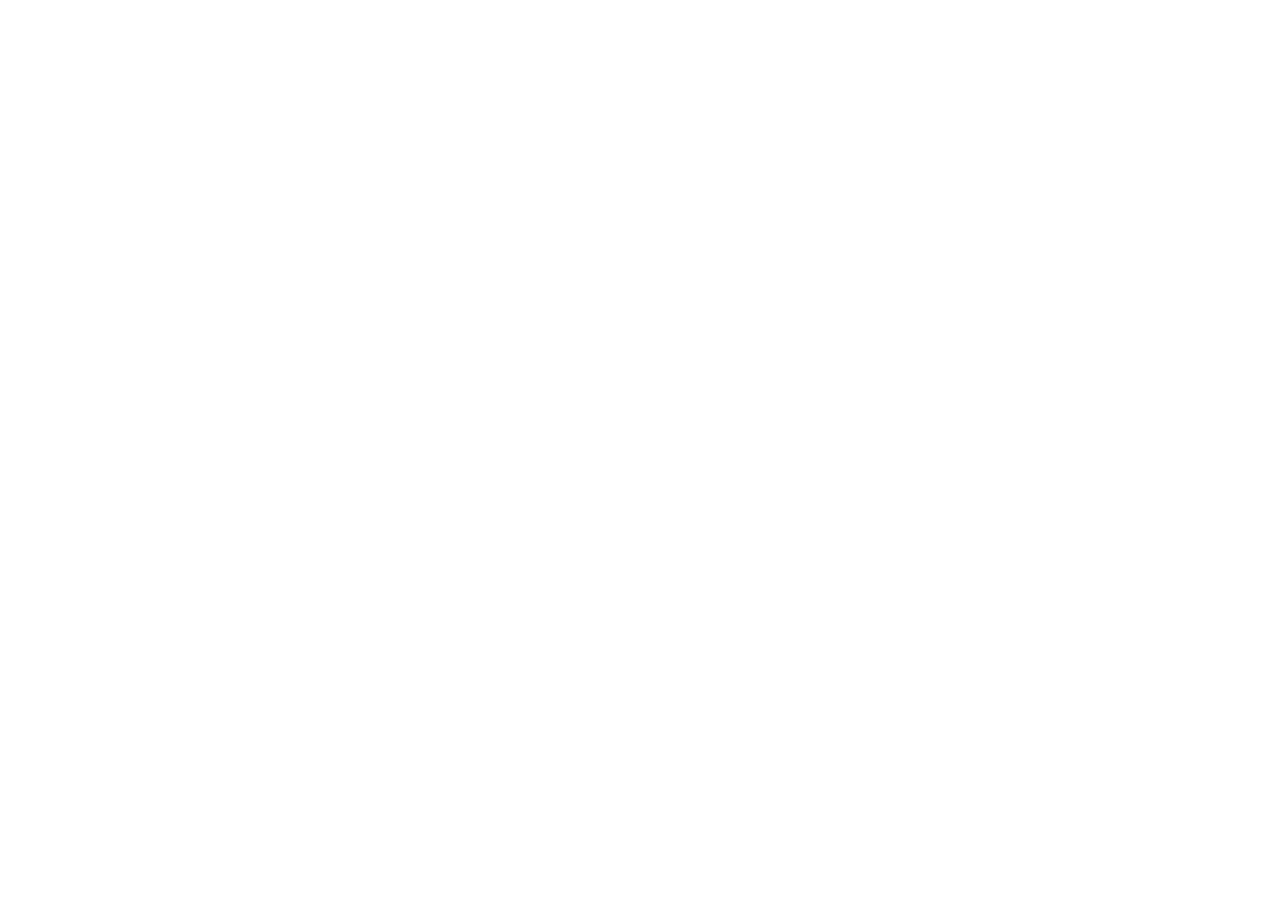
==== about.html @ 1e8ecb8f "Написал header и добавил логотип" ====
<!DOCTYPE html>
<html lang="en">
<head>
    <meta charset="UTF-8">
    <meta name="viewport" content="width=device-width, initial-scale=1.0">
    <title>TaxRelax | About</title>
    
    <link rel="stylesheet" href="assets/css/reset.css">
    <link rel="stylesheet" href="assets/css/style.css">
</head>
<body>

    <header class="header">
        </header>

    <main class="main">
        
    </main>

    <footer class="footer">
        </footer>

    <script src="assets/js/main.js"></script>
</body>
</html>
---- assets/css/style.css ----
@font-face {
  font-family: 'Inter';
  font-style:  normal;
  font-weight: 100 900;
  font-display: swap;
  src: url("../fonts/Inter/Inter-VariableFont_opsz,wght.ttf") format("truetype");
}

/* 1. Общие сбросы и переменные */
* {
    margin: 0;
    padding: 0;
    box-sizing: border-box;
}

:root {
    --color-bg: #FEF4CC; /* Тот самый кремовый из doola */
    --color-dark: #000;
    --font-main: 'Inter', -apple-system, sans-serif;
}

body {
    font-family: var(--font-main);
    background-color: #fff; /* Фон контента белый */
}

.container {
    max-width: 1224px;
    margin: 0 auto;
    padding: 16px 0px;
}

/* 2. Шапка (Header) */
.header {
    background-color: var(--color-bg);
}

/* Основная панель навигации */
.header__main {
    display: flex;
    align-items: center;
    justify-content: space-between;
}

.header__logo {
    font-size: 32px;
    font-weight: 900;
    text-decoration: none;
    color: var(--color-dark);
    letter-spacing: -1.5px;
    margin-right: 40px;
}

.header__logo img {
    width: 160px;    
}

/* Меню */
.nav__list {
    display: flex;
    list-style: none;
    /* gap: 32px; */
}

.nav__link {
    text-decoration: none;
    color: var(--color-dark);
    font-weight: 500;
    font-size: 16px;
    line-height: 20px;
    display: flex;
    align-items: center;
    /* gap: 4px; */
}

.nav__item {
    margin-right: 40px;
}

.nav__item:last-child {
    margin-right: 0;
}

/* Правый блок (Questions + Button) */
.header__right {
    display: flex;
    align-items: center;
    margin-left: auto;
}

.header__questions {
    font-size: 14px;
    font-weight: 500;
    margin-right: 8px;
}

.btn--primary {
    background: #fff;
    color: var(--color-dark);
    padding: 14px 28px;
    border-radius: 50px; /* Круглая кнопка */
    text-decoration: none;
    font-weight: 500;
    font-size: 14px;
    box-shadow: 0 2px 4px rgba(0,0,0,0.05);
    transition: 0.2s ease;
}

.btn--primary:hover {
    box-shadow: 0 4px 8px rgba(0,0,0,0.1);
}
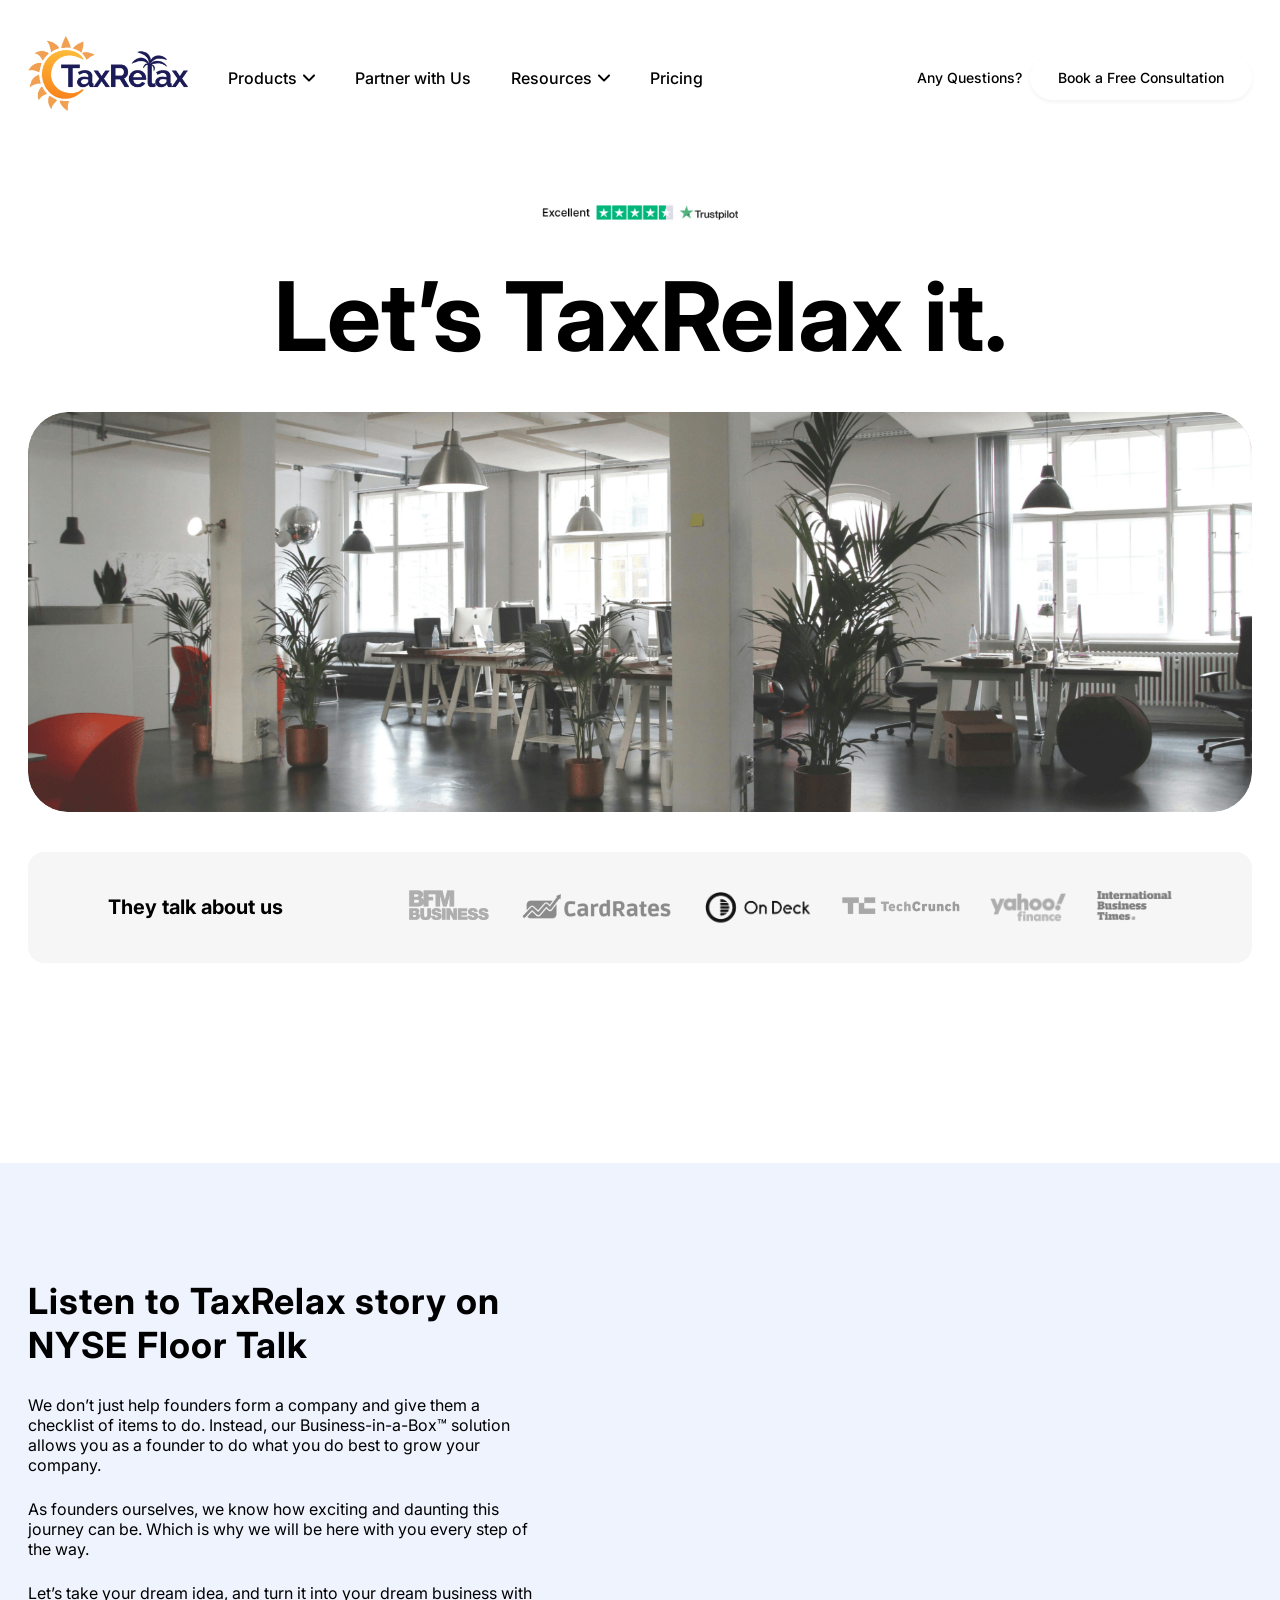
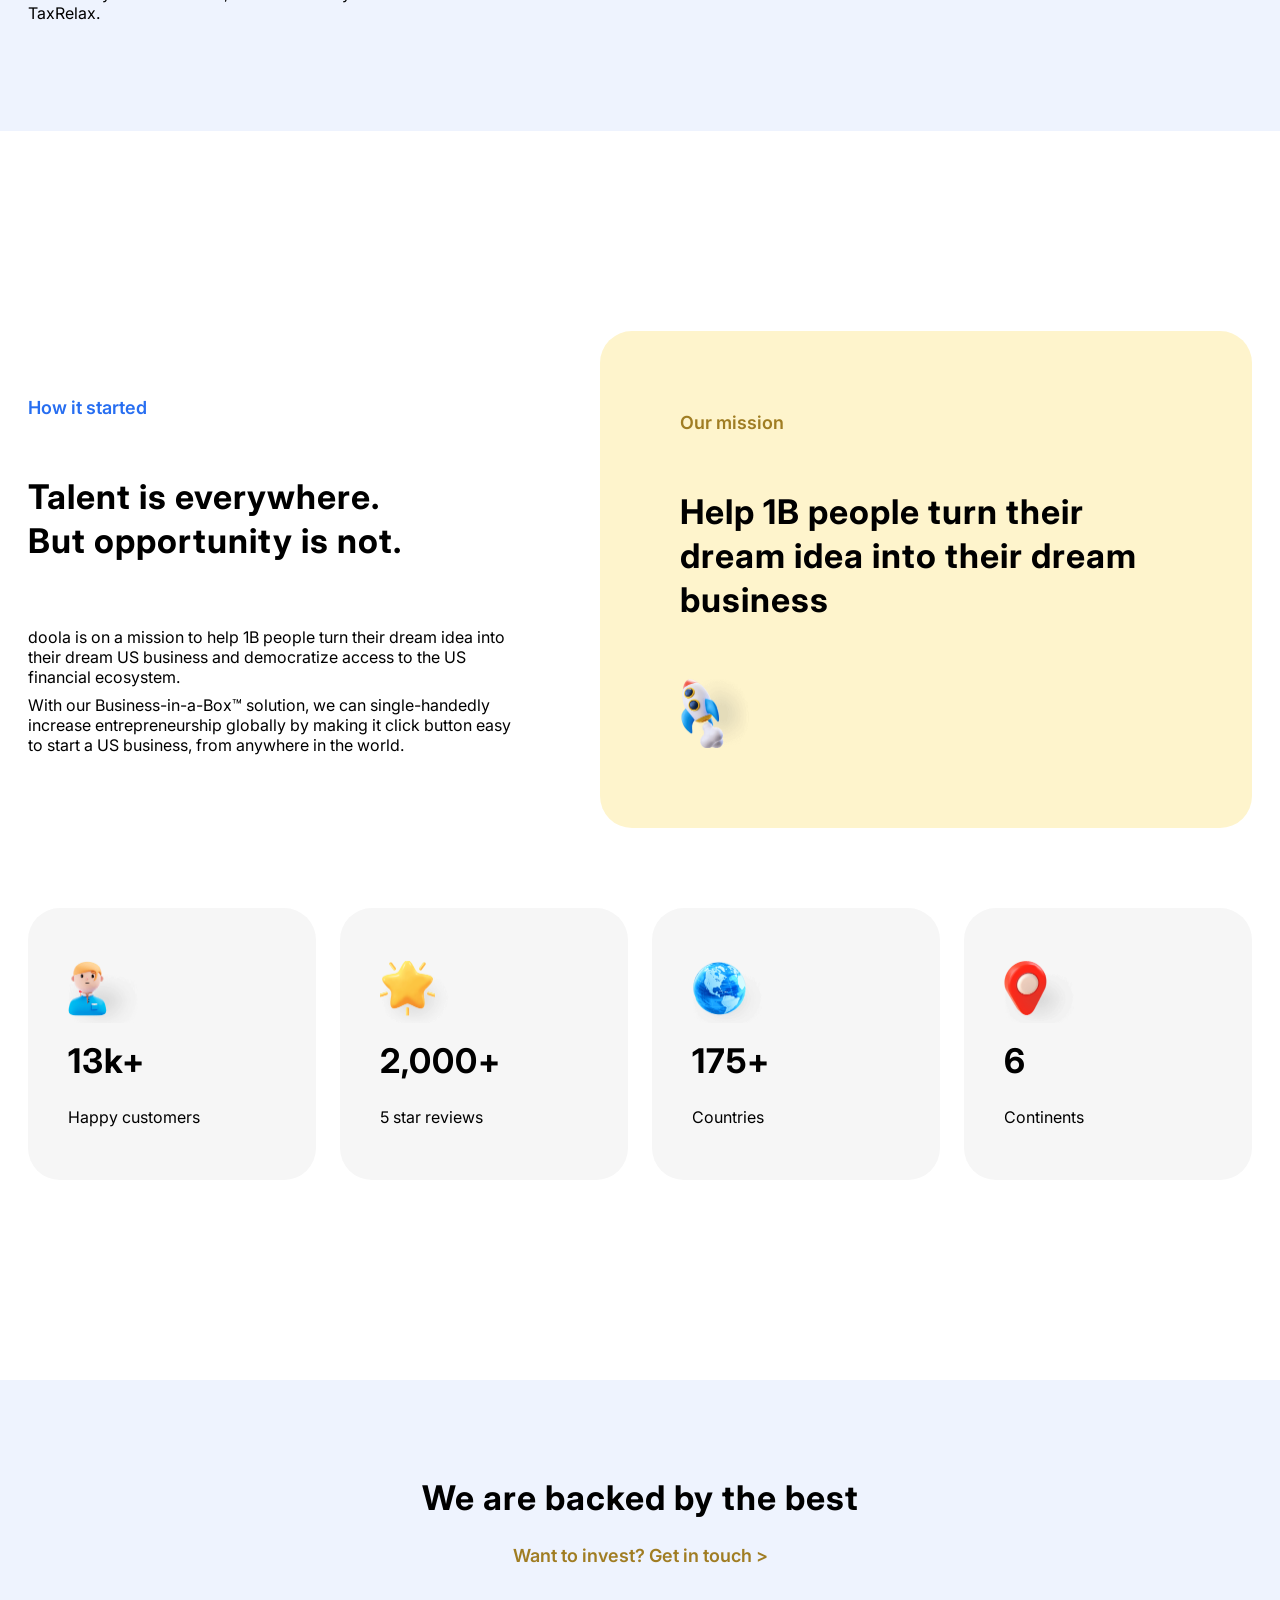
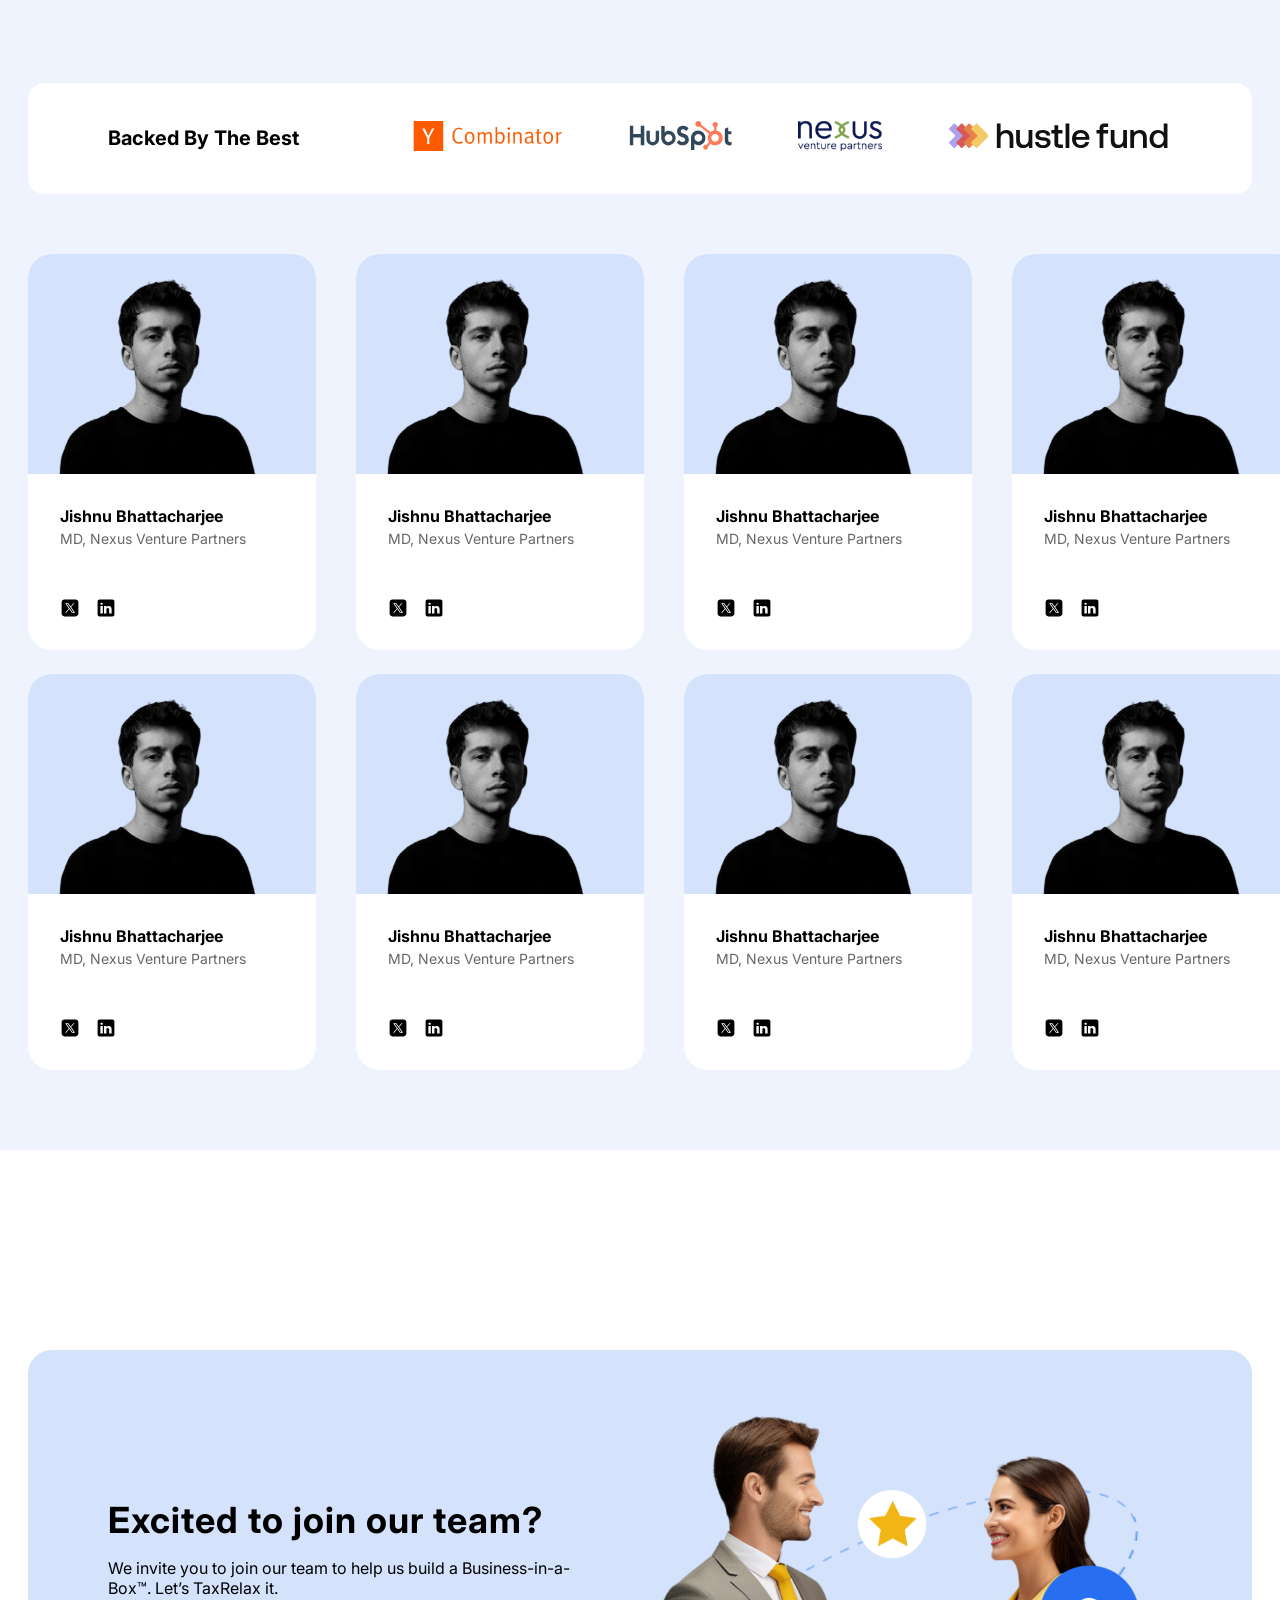
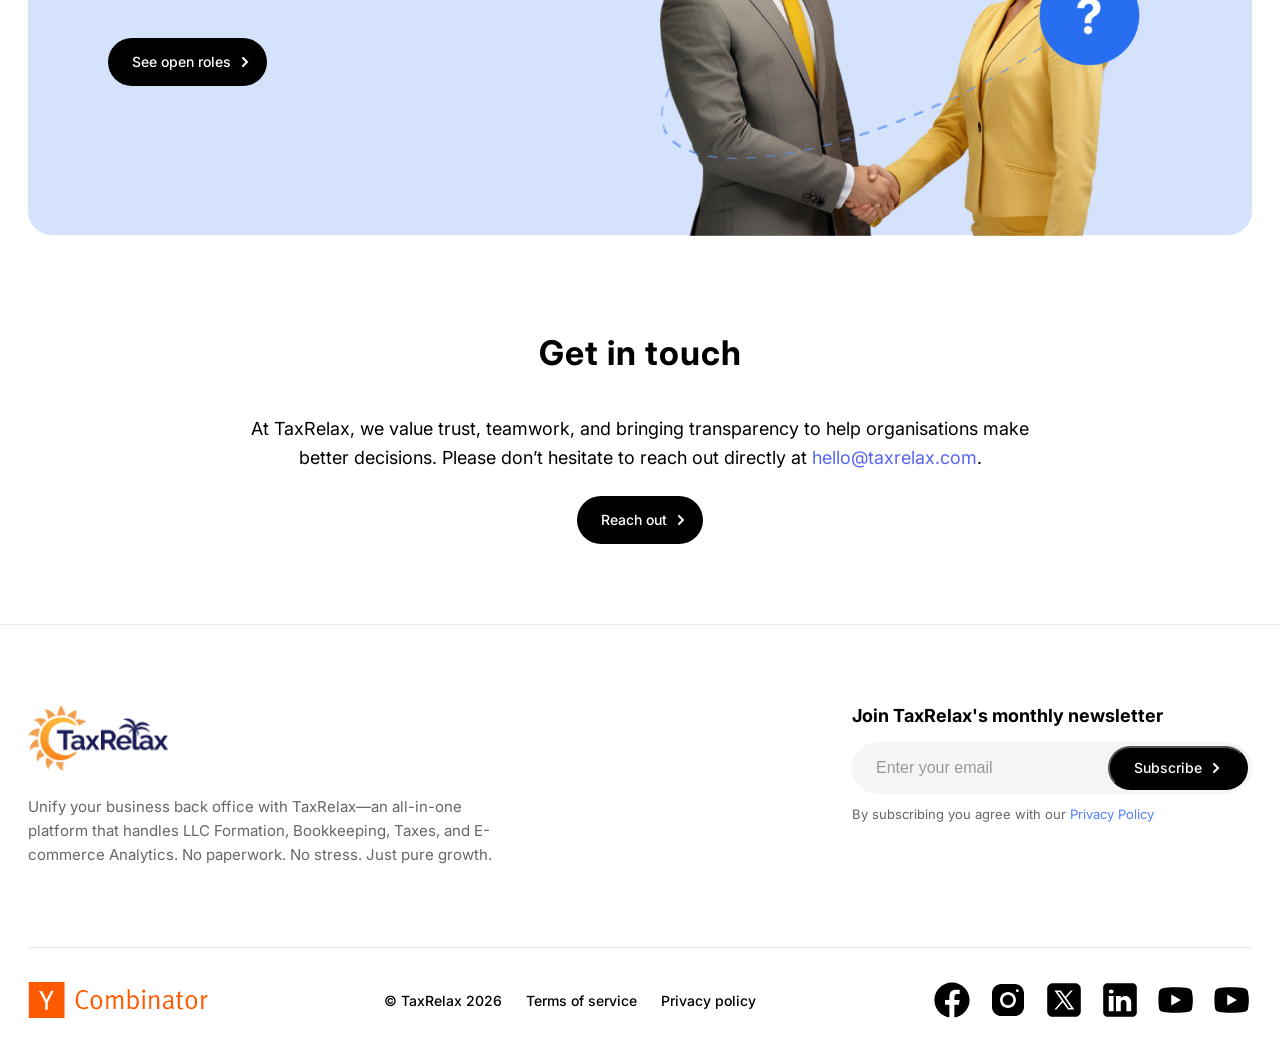
==== commit a5cf5425: "about закончен, и я тоже" ====
--- a/about.html
+++ b/about.html
@@ -7,18 +7,374 @@
     
     <link rel="stylesheet" href="assets/css/reset.css">
     <link rel="stylesheet" href="assets/css/style.css">
+    <link rel="stylesheet" href="assets/css/blog.css">
+    <link rel="stylesheet" href="assets/css/about.css">
 </head>
-<body>
-
-    <header class="header">
-        </header>
+<body class="about">
+
+    <header class="header" style="background-color: #fff;">
+        <div class="container">
+            <div class="header__main">
+                <a href="index.html" class="header__logo"><img src="./assets/images/logo/taxrelax logo.png" alt=""></a>
+
+                <nav class="header__nav">
+                    <ul class="nav__list">
+                        <li class="nav__item">
+                            <a href="#" class="nav__link">Products<img src="assets/images/logo/angle-down.svg" class="arrow" alt="arrow"></a>
+                            <div class="dropdown-menu">
+                                <a href="products.html" class="dropdown-item">
+                                    <svg xmlns="http://www.w3.org/2000/svg" width="24" height="24" viewBox="0 0 24 24" fill="none" stroke="currentColor" stroke-width="2" stroke-linecap="round" stroke-linejoin="round" class="icon lucide lucide-rocket-icon lucide-rocket"><path d="M12 15v5s3.03-.55 4-2c1.08-1.62 0-5 0-5"/><path d="M4.5 16.5c-1.5 1.26-2 5-2 5s3.74-.5 5-2c.71-.84.7-2.13-.09-2.91a2.18 2.18 0 0 0-2.91-.09"/><path d="M9 12a22 22 0 0 1 2-3.95A12.88 12.88 0 0 1 22 2c0 2.72-.78 7.5-6 11a22.4 22.4 0 0 1-4 2z"/><path d="M9 12H4s.55-3.03 2-4c1.62-1.08 5 .05 5 .05"/></svg> Formation</a>
+                                <a href="#" class="dropdown-item">
+                                    <svg xmlns="http://www.w3.org/2000/svg" width="24" height="24" viewBox="0 0 24 24" fill="none" stroke="currentColor" stroke-width="2" stroke-linecap="round" stroke-linejoin="round" class="icon lucide lucide-circle-user-round-icon lucide-circle-user-round"><path d="M18 20a6 6 0 0 0-12 0"/><circle cx="12" cy="10" r="4"/><circle cx="12" cy="12" r="10"/></svg> AI Junior Accounting</a>
+                                <a href="#" class="dropdown-item">
+                                    <svg xmlns="http://www.w3.org/2000/svg" width="24" height="24" viewBox="0 0 24 24" fill="none" stroke="currentColor" stroke-width="2" stroke-linecap="round" stroke-linejoin="round" class="icon lucide lucide-landmark-icon lucide-landmark"><path d="M10 18v-7"/><path d="M11.12 2.198a2 2 0 0 1 1.76.006l7.866 3.847c.476.233.31.949-.22.949H3.474c-.53 0-.695-.716-.22-.949z"/><path d="M14 18v-7"/><path d="M18 18v-7"/><path d="M3 22h18"/><path d="M6 18v-7"/></svg> AI KYC & AML</a>
+                            </div>
+                        </li>
+                        <li class="nav__item"><a href="#" class="nav__link">Partner with Us</a></li>
+                        <li class="nav__item">
+                            <a href="#" class="nav__link">Resources<img src="assets/images/logo/angle-down.svg" class="arrow" alt="arrow"></a>
+                            <div class="dropdown-menu">
+                                <a href="products.html" class="dropdown-item">
+                                    <svg xmlns="http://www.w3.org/2000/svg" width="24" height="24" viewBox="0 0 24 24" fill="none" stroke="currentColor" stroke-width="2" stroke-linecap="round" stroke-linejoin="round" class="icon lucide lucide-message-circle-icon lucide-message-circle"><path d="M2.992 16.342a2 2 0 0 1 .094 1.167l-1.065 3.29a1 1 0 0 0 1.236 1.168l3.413-.998a2 2 0 0 1 1.099.092 10 10 0 1 0-4.777-4.719"/></svg> Blog</a>
+                                <a href="#" class="dropdown-item">
+                                    <svg xmlns="http://www.w3.org/2000/svg" width="24" height="24" viewBox="0 0 24 24" fill="none" stroke="currentColor" stroke-width="2" stroke-linecap="round" stroke-linejoin="round" class="icon lucide lucide-blocks-icon lucide-blocks"><path d="M10 22V7a1 1 0 0 0-1-1H4a2 2 0 0 0-2 2v12a2 2 0 0 0 2 2h12a2 2 0 0 0 2-2v-5a1 1 0 0 0-1-1H2"/><rect x="14" y="2" width="8" height="8" rx="1"/></svg> Integration</a>
+                                <a href="about.html" class="dropdown-item">
+                                    <svg xmlns="http://www.w3.org/2000/svg" width="24" height="24" viewBox="0 0 24 24" fill="none" stroke="currentColor" stroke-width="2" stroke-linecap="round" stroke-linejoin="round" class="icon lucide lucide-users-round-icon lucide-users-round"><path d="M18 21a8 8 0 0 0-16 0"/><circle cx="10" cy="8" r="5"/><path d="M22 20c0-3.37-2-6.5-4-8a5 5 0 0 0-.45-8.3"/></svg> About Us</a>
+                            </div>
+                        </li>
+                        <li class="nav__item"><a href="pricing.html" class="nav__link">Pricing</a></li>
+                    </ul>
+                </nav>
+
+                <div class="header__btns">
+                    <span class="header__btns--question">Any Questions?</span>
+                    <a href="contact.html" class=" header__btns--btn btn btn--primary">Book a Free Consultation</a>
+                </div>
+            </div>
+        </div>
+    </header>
 
     <main class="main">
-        
+        <section class="aboutHero">
+            <div class="container">
+              <div class="aboutHero__main">
+
+                <img width="196" height="15" src="./assets/images/logo/Trustpilot.webp" alt="">
+            
+                <h1 class="aboutHero__title">Let’s TaxRelax it.</h1>
+            
+                <div class="aboutHero__image-wrapper">
+                  <img src="assets/images/picture/Frame-1000003376.webp" alt="Our Office" class="aboutHero__img">
+                </div>
+            
+                <div class="hero__logos" style="background-color: #F6F6F6;">
+                    <p class="hero__logos-title">They talk about us</p>
+                    <div class="aboutHero__logos-list">
+                        <a class="aboutHero__logos-item"><img width="auto" height="43" src="./assets/images/logo/BFM-p-500-1.png.webp" alt=""></a>
+                        <a class="aboutHero__logos-item"><img width="auto" height="43" src="./assets/images/logo/card-rates-p-500-1.png.webp" alt=""></a>
+                        <a class="aboutHero__logos-item"><img width="auto" height="43" src="./assets/images/logo/on-deck-p-500-1.png.webp" alt=""></a>
+                        <a class="aboutHero__logos-item"><img width="auto" height="43" src="./assets/images/logo/Techcrunch-p-500-1.png.webp" alt=""></a>
+                        <a class="aboutHero__logos-item"><img width="auto" height="43" src="./assets/images/logo/yahoo-finance-p-500-1.png.webp" alt=""></a>
+                        <a class="aboutHero__logos-item"><img width="auto" height="43" src="./assets/images/logo/international-business-times-p-500-1.png.webp" alt=""></a>
+                    </div>
+                </div>
+
+              </div>
+            </div>
+        </section>
+        <section class="perks" style="background-color: #EEF3FE;">
+            <div class="container">
+                <div class="perks__main">
+
+                    <div class="section__header" style="margin: 0;">
+                        <p class="section__title">Listen to TaxRelax story on NYSE Floor Talk</p>
+                        <p class="section__mini-text">We don’t just help founders form a company and give them a checklist of items to do. Instead, our Business-in-a-Box™ solution allows you as a founder to do what you do best to grow your company.</p>
+                        <p class="section__mini-text">As founders ourselves, we know how exciting and daunting this journey can be. Which is why we will be here with you every step of the way.</p>
+                        <p class="section__mini-text">Let’s take your dream idea, and turn it into your dream business with TaxRelax.</p>
+                    </div>
+                
+                    <div class="perks__video">
+                        <iframe width="560" height="315" src="https://www.youtube.com/embed/cA5O-LjhfHg?si=TgM02l7iFcI9_Kfu" title="YouTube video player" frameborder="0" allow="accelerometer; autoplay; clipboard-write; encrypted-media; gyroscope; picture-in-picture; web-share" referrerpolicy="strict-origin-when-cross-origin" allowfullscreen></iframe>
+                    </div>
+
+                </div>
+            </div>
+        </section>
+        <section class="started">
+            <div class="container">
+
+                <div class="started__main">
+            
+                    <div class="started__top">
+                        <div class="started__info">
+                            <span class="section__subtitle" style="color: #276ef1;">How it started</span>
+                            <h2 class="section__title">Talent is everywhere.<br> But opportunity is not.</h2>
+                            <div>
+                                <p class="section__mini-text">doola is on a mission to help 1B people turn their dream idea into their dream US business and democratize access to the US financial ecosystem.</p>
+                                <p class="section__mini-text">With our Business-in-a-Box™ solution, we can single-handedly increase entrepreneurship globally by making it click button easy to start a US business, from anywhere in the world.</p>
+                            </div>
+                        </div>    
+                        <div class="started__mission">
+                            <span class="section__subtitle">Our mission</span>
+                            <h2 class="section__title">Help 1B people turn their dream idea into their dream business</h2>
+                            <img src="assets/images/logo/3d-rocket.webp" alt="as" class="started__mission-icon">
+                        </div>
+                    </div>
+                
+                    <div class="started__bottom">
+                        <div class="started__card">
+                            <img src="assets/images/logo/3d-dipressive-girl.webp" alt="">
+                            <p class="section__title">13k+</p>
+                            <p class="section__mini-text">Happy customers</p>
+                        </div>
+                        <div class="started__card">
+                            <img src="assets/images/logo/3d-astra.png" alt="">
+                            <p class="section__title">2,000+</p>
+                            <p class="section__mini-text">5 star reviews</p>
+                        </div>
+                        <div class="started__card">
+                            <img src="assets/images/logo/3d-mongolia.webp" alt="">
+                            <p class="section__title">175+</p>
+                            <p class="section__mini-text">Countries</p>
+                        </div>
+                        <div class="started__card">
+                            <img src="assets/images/logo/3d-redflag.webp" alt="">
+                            <p class="section__title">6</p>
+                            <p class="section__mini-text">Continents</p>
+                        </div>
+                    </div>
+              
+                </div>
+
+            </div>
+        </section>
+        <section class="people">
+            <div class="container">
+
+                <div class="people__main">
+
+                    <div class="section__header">
+                        <h2 class="section__title">We are backed by the best</h2>
+                        <a href="#" class="section__subtitle">Want to invest? Get in touch &gt;</a>
+                    </div>
+
+                    <div class="hero__logos">
+                        <p class="hero__logos-title">Backed By The Best</p>
+                        <div class="hero__logos-list">
+                            <a class="hero__logos-item"><img width="149" height="30" src="./assets/images/logo/y-combinator-color.svg" alt=""></a>
+                            <a class="hero__logos-item"><img width="103" height="30" src="./assets/images/logo/hubspot-color.svg" alt=""></a>
+                            <a class="hero__logos-item"><img width="84" height="30" src="./assets/images/logo/nexus-color.svg" alt=""></a>
+                            <a class="hero__logos-item"><img src="./assets/images/logo/hustle-fund-color.svg" alt=""></a>
+                        </div>
+                    </div>
+
+                    <div class="people__group">
+
+                        <div class="people__card">
+                            <div class="people__card-img" style="background-image: url('assets/images/picture/path-to-image.jpg.png');"></div>
+                            <div class="people__card-text">
+                                <div class="people__info">
+                                    <h3 class="people__name">Jishnu Bhattacharjee</h3>
+                                    <p class="people__role">MD, Nexus Venture Partners</p>
+                                </div>
+                                <div class="people__socials">
+                                    <a href="#" class="footer__social-link"><svg xmlns="http://www.w3.org/2000/svg" x="0px" y="0px" width="100" height="100" viewBox="0 0 50 50"><path d="M 11 4 C 7.134 4 4 7.134 4 11 L 4 39 C 4 42.866 7.134 46 11 46 L 39 46 C 42.866 46 46 42.866 46 39 L 46 11 C 46 7.134 42.866 4 39 4 L 11 4 z M 13.085938 13 L 21.023438 13 L 26.660156 21.009766 L 33.5 13 L 36 13 L 27.789062 22.613281 L 37.914062 37 L 29.978516 37 L 23.4375 27.707031 L 15.5 37 L 13 37 L 22.308594 26.103516 L 13.085938 13 z M 16.914062 15 L 31.021484 35 L 34.085938 35 L 19.978516 15 L 16.914062 15 z"></path></svg></a>
+                                    <a href="#" class="footer__social-link"><svg xmlns="http://www.w3.org/2000/svg" x="0px" y="0px" width="100" height="100" viewBox="0 0 50 50"><path d="M41,4H9C6.24,4,4,6.24,4,9v32c0,2.76,2.24,5,5,5h32c2.76,0,5-2.24,5-5V9C46,6.24,43.76,4,41,4z M17,20v19h-6V20H17z M11,14.47c0-1.4,1.2-2.47,3-2.47s2.93,1.07,3,2.47c0,1.4-1.12,2.53-3,2.53C12.2,17,11,15.87,11,14.47z M39,39h-6c0,0,0-9.26,0-10 c0-2-1-4-3.5-4.04h-0.08C27,24.96,26,27.02,26,29c0,0.91,0,10,0,10h-6V20h6v2.56c0,0,1.93-2.56,5.81-2.56 c3.97,0,7.19,2.73,7.19,8.26V39z"></path></svg></a>
+                                </div>
+                            </div>
+                        </div>
+
+                        <div class="people__card">
+                            <div class="people__card-img" style="background-image: url('assets/images/picture/path-to-image.jpg.png');"></div>
+                            <div class="people__card-text">
+                                <div class="people__info">
+                                    <h3 class="people__name">Jishnu Bhattacharjee</h3>
+                                    <p class="people__role">MD, Nexus Venture Partners</p>
+                                </div>
+                                <div class="people__socials">
+                                    <a href="#" class="footer__social-link"><svg xmlns="http://www.w3.org/2000/svg" x="0px" y="0px" width="100" height="100" viewBox="0 0 50 50"><path d="M 11 4 C 7.134 4 4 7.134 4 11 L 4 39 C 4 42.866 7.134 46 11 46 L 39 46 C 42.866 46 46 42.866 46 39 L 46 11 C 46 7.134 42.866 4 39 4 L 11 4 z M 13.085938 13 L 21.023438 13 L 26.660156 21.009766 L 33.5 13 L 36 13 L 27.789062 22.613281 L 37.914062 37 L 29.978516 37 L 23.4375 27.707031 L 15.5 37 L 13 37 L 22.308594 26.103516 L 13.085938 13 z M 16.914062 15 L 31.021484 35 L 34.085938 35 L 19.978516 15 L 16.914062 15 z"></path></svg></a>
+                                    <a href="#" class="footer__social-link"><svg xmlns="http://www.w3.org/2000/svg" x="0px" y="0px" width="100" height="100" viewBox="0 0 50 50"><path d="M41,4H9C6.24,4,4,6.24,4,9v32c0,2.76,2.24,5,5,5h32c2.76,0,5-2.24,5-5V9C46,6.24,43.76,4,41,4z M17,20v19h-6V20H17z M11,14.47c0-1.4,1.2-2.47,3-2.47s2.93,1.07,3,2.47c0,1.4-1.12,2.53-3,2.53C12.2,17,11,15.87,11,14.47z M39,39h-6c0,0,0-9.26,0-10 c0-2-1-4-3.5-4.04h-0.08C27,24.96,26,27.02,26,29c0,0.91,0,10,0,10h-6V20h6v2.56c0,0,1.93-2.56,5.81-2.56 c3.97,0,7.19,2.73,7.19,8.26V39z"></path></svg></a>
+                                </div>
+                            </div>
+                        </div>
+
+                        <div class="people__card">
+                            <div class="people__card-img" style="background-image: url('assets/images/picture/path-to-image.jpg.png');"></div>
+                            <div class="people__card-text">
+                                <div class="people__info">
+                                    <h3 class="people__name">Jishnu Bhattacharjee</h3>
+                                    <p class="people__role">MD, Nexus Venture Partners</p>
+                                </div>
+                                <div class="people__socials">
+                                    <a href="#" class="footer__social-link"><svg xmlns="http://www.w3.org/2000/svg" x="0px" y="0px" width="100" height="100" viewBox="0 0 50 50"><path d="M 11 4 C 7.134 4 4 7.134 4 11 L 4 39 C 4 42.866 7.134 46 11 46 L 39 46 C 42.866 46 46 42.866 46 39 L 46 11 C 46 7.134 42.866 4 39 4 L 11 4 z M 13.085938 13 L 21.023438 13 L 26.660156 21.009766 L 33.5 13 L 36 13 L 27.789062 22.613281 L 37.914062 37 L 29.978516 37 L 23.4375 27.707031 L 15.5 37 L 13 37 L 22.308594 26.103516 L 13.085938 13 z M 16.914062 15 L 31.021484 35 L 34.085938 35 L 19.978516 15 L 16.914062 15 z"></path></svg></a>
+                                    <a href="#" class="footer__social-link"><svg xmlns="http://www.w3.org/2000/svg" x="0px" y="0px" width="100" height="100" viewBox="0 0 50 50"><path d="M41,4H9C6.24,4,4,6.24,4,9v32c0,2.76,2.24,5,5,5h32c2.76,0,5-2.24,5-5V9C46,6.24,43.76,4,41,4z M17,20v19h-6V20H17z M11,14.47c0-1.4,1.2-2.47,3-2.47s2.93,1.07,3,2.47c0,1.4-1.12,2.53-3,2.53C12.2,17,11,15.87,11,14.47z M39,39h-6c0,0,0-9.26,0-10 c0-2-1-4-3.5-4.04h-0.08C27,24.96,26,27.02,26,29c0,0.91,0,10,0,10h-6V20h6v2.56c0,0,1.93-2.56,5.81-2.56 c3.97,0,7.19,2.73,7.19,8.26V39z"></path></svg></a>
+                                </div>
+                            </div>
+                        </div>
+
+                        <div class="people__card">
+                            <div class="people__card-img" style="background-image: url('assets/images/picture/path-to-image.jpg.png');"></div>
+                            <div class="people__card-text">
+                                <div class="people__info">
+                                    <h3 class="people__name">Jishnu Bhattacharjee</h3>
+                                    <p class="people__role">MD, Nexus Venture Partners</p>
+                                </div>
+                                <div class="people__socials">
+                                    <a href="#" class="footer__social-link"><svg xmlns="http://www.w3.org/2000/svg" x="0px" y="0px" width="100" height="100" viewBox="0 0 50 50"><path d="M 11 4 C 7.134 4 4 7.134 4 11 L 4 39 C 4 42.866 7.134 46 11 46 L 39 46 C 42.866 46 46 42.866 46 39 L 46 11 C 46 7.134 42.866 4 39 4 L 11 4 z M 13.085938 13 L 21.023438 13 L 26.660156 21.009766 L 33.5 13 L 36 13 L 27.789062 22.613281 L 37.914062 37 L 29.978516 37 L 23.4375 27.707031 L 15.5 37 L 13 37 L 22.308594 26.103516 L 13.085938 13 z M 16.914062 15 L 31.021484 35 L 34.085938 35 L 19.978516 15 L 16.914062 15 z"></path></svg></a>
+                                    <a href="#" class="footer__social-link"><svg xmlns="http://www.w3.org/2000/svg" x="0px" y="0px" width="100" height="100" viewBox="0 0 50 50"><path d="M41,4H9C6.24,4,4,6.24,4,9v32c0,2.76,2.24,5,5,5h32c2.76,0,5-2.24,5-5V9C46,6.24,43.76,4,41,4z M17,20v19h-6V20H17z M11,14.47c0-1.4,1.2-2.47,3-2.47s2.93,1.07,3,2.47c0,1.4-1.12,2.53-3,2.53C12.2,17,11,15.87,11,14.47z M39,39h-6c0,0,0-9.26,0-10 c0-2-1-4-3.5-4.04h-0.08C27,24.96,26,27.02,26,29c0,0.91,0,10,0,10h-6V20h6v2.56c0,0,1.93-2.56,5.81-2.56 c3.97,0,7.19,2.73,7.19,8.26V39z"></path></svg></a>
+                                </div>
+                            </div>
+                        </div>
+
+                        <div class="people__card">
+                            <div class="people__card-img" style="background-image: url('assets/images/picture/path-to-image.jpg.png');"></div>
+                            <div class="people__card-text">
+                                <div class="people__info">
+                                    <h3 class="people__name">Jishnu Bhattacharjee</h3>
+                                    <p class="people__role">MD, Nexus Venture Partners</p>
+                                </div>
+                                <div class="people__socials">
+                                    <a href="#" class="footer__social-link"><svg xmlns="http://www.w3.org/2000/svg" x="0px" y="0px" width="100" height="100" viewBox="0 0 50 50"><path d="M 11 4 C 7.134 4 4 7.134 4 11 L 4 39 C 4 42.866 7.134 46 11 46 L 39 46 C 42.866 46 46 42.866 46 39 L 46 11 C 46 7.134 42.866 4 39 4 L 11 4 z M 13.085938 13 L 21.023438 13 L 26.660156 21.009766 L 33.5 13 L 36 13 L 27.789062 22.613281 L 37.914062 37 L 29.978516 37 L 23.4375 27.707031 L 15.5 37 L 13 37 L 22.308594 26.103516 L 13.085938 13 z M 16.914062 15 L 31.021484 35 L 34.085938 35 L 19.978516 15 L 16.914062 15 z"></path></svg></a>
+                                    <a href="#" class="footer__social-link"><svg xmlns="http://www.w3.org/2000/svg" x="0px" y="0px" width="100" height="100" viewBox="0 0 50 50"><path d="M41,4H9C6.24,4,4,6.24,4,9v32c0,2.76,2.24,5,5,5h32c2.76,0,5-2.24,5-5V9C46,6.24,43.76,4,41,4z M17,20v19h-6V20H17z M11,14.47c0-1.4,1.2-2.47,3-2.47s2.93,1.07,3,2.47c0,1.4-1.12,2.53-3,2.53C12.2,17,11,15.87,11,14.47z M39,39h-6c0,0,0-9.26,0-10 c0-2-1-4-3.5-4.04h-0.08C27,24.96,26,27.02,26,29c0,0.91,0,10,0,10h-6V20h6v2.56c0,0,1.93-2.56,5.81-2.56 c3.97,0,7.19,2.73,7.19,8.26V39z"></path></svg></a>
+                                </div>
+                            </div>
+                        </div>
+
+                        <div class="people__card">
+                            <div class="people__card-img" style="background-image: url('assets/images/picture/path-to-image.jpg.png');"></div>
+                            <div class="people__card-text">
+                                <div class="people__info">
+                                    <h3 class="people__name">Jishnu Bhattacharjee</h3>
+                                    <p class="people__role">MD, Nexus Venture Partners</p>
+                                </div>
+                                <div class="people__socials">
+                                    <a href="#" class="footer__social-link"><svg xmlns="http://www.w3.org/2000/svg" x="0px" y="0px" width="100" height="100" viewBox="0 0 50 50"><path d="M 11 4 C 7.134 4 4 7.134 4 11 L 4 39 C 4 42.866 7.134 46 11 46 L 39 46 C 42.866 46 46 42.866 46 39 L 46 11 C 46 7.134 42.866 4 39 4 L 11 4 z M 13.085938 13 L 21.023438 13 L 26.660156 21.009766 L 33.5 13 L 36 13 L 27.789062 22.613281 L 37.914062 37 L 29.978516 37 L 23.4375 27.707031 L 15.5 37 L 13 37 L 22.308594 26.103516 L 13.085938 13 z M 16.914062 15 L 31.021484 35 L 34.085938 35 L 19.978516 15 L 16.914062 15 z"></path></svg></a>
+                                    <a href="#" class="footer__social-link"><svg xmlns="http://www.w3.org/2000/svg" x="0px" y="0px" width="100" height="100" viewBox="0 0 50 50"><path d="M41,4H9C6.24,4,4,6.24,4,9v32c0,2.76,2.24,5,5,5h32c2.76,0,5-2.24,5-5V9C46,6.24,43.76,4,41,4z M17,20v19h-6V20H17z M11,14.47c0-1.4,1.2-2.47,3-2.47s2.93,1.07,3,2.47c0,1.4-1.12,2.53-3,2.53C12.2,17,11,15.87,11,14.47z M39,39h-6c0,0,0-9.26,0-10 c0-2-1-4-3.5-4.04h-0.08C27,24.96,26,27.02,26,29c0,0.91,0,10,0,10h-6V20h6v2.56c0,0,1.93-2.56,5.81-2.56 c3.97,0,7.19,2.73,7.19,8.26V39z"></path></svg></a>
+                                </div>
+                            </div>
+                        </div>
+
+                        <div class="people__card">
+                            <div class="people__card-img" style="background-image: url('assets/images/picture/path-to-image.jpg.png');"></div>
+                            <div class="people__card-text">
+                                <div class="people__info">
+                                    <h3 class="people__name">Jishnu Bhattacharjee</h3>
+                                    <p class="people__role">MD, Nexus Venture Partners</p>
+                                </div>
+                                <div class="people__socials">
+                                    <a href="#" class="footer__social-link"><svg xmlns="http://www.w3.org/2000/svg" x="0px" y="0px" width="100" height="100" viewBox="0 0 50 50"><path d="M 11 4 C 7.134 4 4 7.134 4 11 L 4 39 C 4 42.866 7.134 46 11 46 L 39 46 C 42.866 46 46 42.866 46 39 L 46 11 C 46 7.134 42.866 4 39 4 L 11 4 z M 13.085938 13 L 21.023438 13 L 26.660156 21.009766 L 33.5 13 L 36 13 L 27.789062 22.613281 L 37.914062 37 L 29.978516 37 L 23.4375 27.707031 L 15.5 37 L 13 37 L 22.308594 26.103516 L 13.085938 13 z M 16.914062 15 L 31.021484 35 L 34.085938 35 L 19.978516 15 L 16.914062 15 z"></path></svg></a>
+                                    <a href="#" class="footer__social-link"><svg xmlns="http://www.w3.org/2000/svg" x="0px" y="0px" width="100" height="100" viewBox="0 0 50 50"><path d="M41,4H9C6.24,4,4,6.24,4,9v32c0,2.76,2.24,5,5,5h32c2.76,0,5-2.24,5-5V9C46,6.24,43.76,4,41,4z M17,20v19h-6V20H17z M11,14.47c0-1.4,1.2-2.47,3-2.47s2.93,1.07,3,2.47c0,1.4-1.12,2.53-3,2.53C12.2,17,11,15.87,11,14.47z M39,39h-6c0,0,0-9.26,0-10 c0-2-1-4-3.5-4.04h-0.08C27,24.96,26,27.02,26,29c0,0.91,0,10,0,10h-6V20h6v2.56c0,0,1.93-2.56,5.81-2.56 c3.97,0,7.19,2.73,7.19,8.26V39z"></path></svg></a>
+                                </div>
+                            </div>
+                        </div>
+
+                        <div class="people__card">
+                            <div class="people__card-img" style="background-image: url('assets/images/picture/path-to-image.jpg.png');"></div>
+                            <div class="people__card-text">
+                                <div class="people__info">
+                                    <h3 class="people__name">Jishnu Bhattacharjee</h3>
+                                    <p class="people__role">MD, Nexus Venture Partners</p>
+                                </div>
+                                <div class="people__socials">
+                                    <a href="#" class="footer__social-link"><svg xmlns="http://www.w3.org/2000/svg" x="0px" y="0px" width="100" height="100" viewBox="0 0 50 50"><path d="M 11 4 C 7.134 4 4 7.134 4 11 L 4 39 C 4 42.866 7.134 46 11 46 L 39 46 C 42.866 46 46 42.866 46 39 L 46 11 C 46 7.134 42.866 4 39 4 L 11 4 z M 13.085938 13 L 21.023438 13 L 26.660156 21.009766 L 33.5 13 L 36 13 L 27.789062 22.613281 L 37.914062 37 L 29.978516 37 L 23.4375 27.707031 L 15.5 37 L 13 37 L 22.308594 26.103516 L 13.085938 13 z M 16.914062 15 L 31.021484 35 L 34.085938 35 L 19.978516 15 L 16.914062 15 z"></path></svg></a>
+                                    <a href="#" class="footer__social-link"><svg xmlns="http://www.w3.org/2000/svg" x="0px" y="0px" width="100" height="100" viewBox="0 0 50 50"><path d="M41,4H9C6.24,4,4,6.24,4,9v32c0,2.76,2.24,5,5,5h32c2.76,0,5-2.24,5-5V9C46,6.24,43.76,4,41,4z M17,20v19h-6V20H17z M11,14.47c0-1.4,1.2-2.47,3-2.47s2.93,1.07,3,2.47c0,1.4-1.12,2.53-3,2.53C12.2,17,11,15.87,11,14.47z M39,39h-6c0,0,0-9.26,0-10 c0-2-1-4-3.5-4.04h-0.08C27,24.96,26,27.02,26,29c0,0.91,0,10,0,10h-6V20h6v2.56c0,0,1.93-2.56,5.81-2.56 c3.97,0,7.19,2.73,7.19,8.26V39z"></path></svg></a>
+                                </div>
+                            </div>
+                        </div>
+
+                        
+
+                    </div>
+
+                </div>
+            </div>
+
+        </section>
+        <section class="cta-banner">
+            <div class="container">
+
+                <div class="cta-banner__main">
+
+                    <div class="cta-banner__content">
+                        <h3 class="cta-banner__title">Excited to join our team?</h3>
+                        <p class="cta-banner__text">We invite you to join our team to help us build a Business-in-a-Box™. Let’s TaxRelax it.</p>
+                        <div class="cta-banner__actions">
+                            <a href="#" class="btn btn--black">See open roles<svg width="12" height="12" viewBox="0 0 12 12" fill="none"><path d="M4 2L8 6L4 10" stroke="white" stroke-width="2" stroke-linecap="round"/></svg></a>
+                        </div>
+                    </div>
+                
+                    <div class="cta-banner__image-wrap">
+                        <img src="assets/images/picture/fjeu3odf.webp" style="max-width: 108%;" alt="TaxRelax Box" class="about-cta cta-banner__image">
+                    </div>
+                
+                </div>
+
+            </div>
+        </section>
+        <section class="get-in-touch">
+            <div class="container">
+                <div class="get-in-touch__main">
+                    <h2 class="section__title">Get in touch</h2>
+                    <p class="get-in-touch__text">
+                        At TaxRelax, we value trust, teamwork, and bringing transparency to help organisations make better decisions. Please don’t hesitate to reach out directly at <a href="mailto:hello@taxrelax.com">hello@taxrelax.com</a>.
+                    </p>
+                    <a href="#" class="btn btn--black">
+                        Reach out
+                        <svg width="12" height="12" viewBox="0 0 12 12" fill="none"><path d="M4 2L8 6L4 10" stroke="white" stroke-width="2" stroke-linecap="round"/></svg>
+                    </a>
+                </div>
+            </div>
+        </section>
     </main>
 
     <footer class="footer">
-        </footer>
+        <div class="container">
+
+            <div class="footer__top">
+
+                <div class="footer__brand">
+                    <img src="assets/images/logo/taxrelax logo.png" alt="TaxRelax logo" class="footer__logo">
+                    <p class="footer__desc">Unify your business back office with TaxRelax—an all-in-one platform that handles LLC Formation, Bookkeeping, Taxes, and E-commerce Analytics. No paperwork. No stress. Just pure growth.</p>
+                </div>
+
+                <div class="footer__newsletter">
+                    <h4 class="footer__newsletter-title">Join TaxRelax's monthly newsletter</h4>
+
+                    <form class="footer__form">
+                        <input type="email" placeholder="Enter your email" class="footer__input" required>
+                        <button type="submit" class="btn btn--black footer__submit">Subscribe<svg width="12" height="12" viewBox="0 0 12 12" fill="none"><path d="M4 2L8 6L4 10" stroke="white" stroke-width="2" stroke-linecap="round"/></svg></button>
+                    </form>
+
+                    <p class="footer__consent">By subscribing you agree with our <a href="#">Privacy Policy</a></p>
+                </div>
+
+            </div>
+
+            <div class="footer__bottom">
+
+                <div class="footer__yc">
+                    <img src="assets/images/logo/y-combinator-color.svg" alt="Y Combinator" class="footer__yc-logo">
+                </div>
+
+                <div class="footer__legal">
+                    <span>© TaxRelax 2026</span>
+                    <a href="#">Terms of service</a>
+                    <a href="#">Privacy policy</a>
+                </div>
+
+                <div class="footer__socials">
+                    <a href="#" class="footer__social-link"><svg xmlns="http://www.w3.org/2000/svg" x="0px" y="0px" width="100" height="100" viewBox="0 0 50 50"><path d="M25,3C12.85,3,3,12.85,3,25c0,11.03,8.125,20.137,18.712,21.728V30.831h-5.443v-5.783h5.443v-3.848 c0-6.371,3.104-9.168,8.399-9.168c2.536,0,3.877,0.188,4.512,0.274v5.048h-3.612c-2.248,0-3.033,2.131-3.033,4.533v3.161h6.588 l-0.894,5.783h-5.694v15.944C38.716,45.318,47,36.137,47,25C47,12.85,37.15,3,25,3z"></path></svg></a>
+                    <a href="#" class="footer__social-link"><svg xmlns="http://www.w3.org/2000/svg" x="0px" y="0px" width="100" height="100" viewBox="0 0 30 30"><path d="M 9.9980469 3 C 6.1390469 3 3 6.1419531 3 10.001953 L 3 20.001953 C 3 23.860953 6.1419531 27 10.001953 27 L 20.001953 27 C 23.860953 27 27 23.858047 27 19.998047 L 27 9.9980469 C 27 6.1390469 23.858047 3 19.998047 3 L 9.9980469 3 z M 22 7 C 22.552 7 23 7.448 23 8 C 23 8.552 22.552 9 22 9 C 21.448 9 21 8.552 21 8 C 21 7.448 21.448 7 22 7 z M 15 9 C 18.309 9 21 11.691 21 15 C 21 18.309 18.309 21 15 21 C 11.691 21 9 18.309 9 15 C 9 11.691 11.691 9 15 9 z M 15 11 A 4 4 0 0 0 11 15 A 4 4 0 0 0 15 19 A 4 4 0 0 0 19 15 A 4 4 0 0 0 15 11 z"></path></svg></a>
+                    <a href="#" class="footer__social-link"><svg xmlns="http://www.w3.org/2000/svg" x="0px" y="0px" width="100" height="100" viewBox="0 0 50 50"><path d="M 11 4 C 7.134 4 4 7.134 4 11 L 4 39 C 4 42.866 7.134 46 11 46 L 39 46 C 42.866 46 46 42.866 46 39 L 46 11 C 46 7.134 42.866 4 39 4 L 11 4 z M 13.085938 13 L 21.023438 13 L 26.660156 21.009766 L 33.5 13 L 36 13 L 27.789062 22.613281 L 37.914062 37 L 29.978516 37 L 23.4375 27.707031 L 15.5 37 L 13 37 L 22.308594 26.103516 L 13.085938 13 z M 16.914062 15 L 31.021484 35 L 34.085938 35 L 19.978516 15 L 16.914062 15 z"></path></svg></a>
+                    <a href="#" class="footer__social-link"><svg xmlns="http://www.w3.org/2000/svg" x="0px" y="0px" width="100" height="100" viewBox="0 0 50 50"><path d="M41,4H9C6.24,4,4,6.24,4,9v32c0,2.76,2.24,5,5,5h32c2.76,0,5-2.24,5-5V9C46,6.24,43.76,4,41,4z M17,20v19h-6V20H17z M11,14.47c0-1.4,1.2-2.47,3-2.47s2.93,1.07,3,2.47c0,1.4-1.12,2.53-3,2.53C12.2,17,11,15.87,11,14.47z M39,39h-6c0,0,0-9.26,0-10 c0-2-1-4-3.5-4.04h-0.08C27,24.96,26,27.02,26,29c0,0.91,0,10,0,10h-6V20h6v2.56c0,0,1.93-2.56,5.81-2.56 c3.97,0,7.19,2.73,7.19,8.26V39z"></path></svg></a>
+                    <a href="#" class="footer__social-link"><svg xmlns="http://www.w3.org/2000/svg" x="0px" y="0px" width="100" height="100" viewBox="0 0 50 50"><path d="M 44.898438 14.5 C 44.5 12.300781 42.601563 10.699219 40.398438 10.199219 C 37.101563 9.5 31 9 24.398438 9 C 17.800781 9 11.601563 9.5 8.300781 10.199219 C 6.101563 10.699219 4.199219 12.199219 3.800781 14.5 C 3.398438 17 3 20.5 3 25 C 3 29.5 3.398438 33 3.898438 35.5 C 4.300781 37.699219 6.199219 39.300781 8.398438 39.800781 C 11.898438 40.5 17.898438 41 24.5 41 C 31.101563 41 37.101563 40.5 40.601563 39.800781 C 42.800781 39.300781 44.699219 37.800781 45.101563 35.5 C 45.5 33 46 29.398438 46.101563 25 C 45.898438 20.5 45.398438 17 44.898438 14.5 Z M 19 32 L 19 18 L 31.199219 25 Z"></path></svg></a>
+                    <a href="#" class="footer__social-link"><svg xmlns="http://www.w3.org/2000/svg" x="0px" y="0px" width="100" height="100" viewBox="0 0 50 50"><path d="M 44.898438 14.5 C 44.5 12.300781 42.601563 10.699219 40.398438 10.199219 C 37.101563 9.5 31 9 24.398438 9 C 17.800781 9 11.601563 9.5 8.300781 10.199219 C 6.101563 10.699219 4.199219 12.199219 3.800781 14.5 C 3.398438 17 3 20.5 3 25 C 3 29.5 3.398438 33 3.898438 35.5 C 4.300781 37.699219 6.199219 39.300781 8.398438 39.800781 C 11.898438 40.5 17.898438 41 24.5 41 C 31.101563 41 37.101563 40.5 40.601563 39.800781 C 42.800781 39.300781 44.699219 37.800781 45.101563 35.5 C 45.5 33 46 29.398438 46.101563 25 C 45.898438 20.5 45.398438 17 44.898438 14.5 Z M 19 32 L 19 18 L 31.199219 25 Z"></path></svg></a>
+                </div>
+
+            </div>
+
+        </div>
+    </footer>
 
     <script src="assets/js/main.js"></script>
 </body>
--- a/assets/css/style.css
+++ b/assets/css/style.css
@@ -11,87 +11,26 @@
     margin: 0;
     padding: 0;
     box-sizing: border-box;
+    -webkit-font-smoothing: antialiased;
+    -moz-osx-font-smoothing: grayscale;
 }
 
 :root {
-    --color-bg: #FEF4CC; /* Тот самый кремовый из doola */
+    --color-cream: #FEF4CC; /* Тот самый кремовый из doola */
     --color-dark: #000;
+    --color-yelloBlock:#FBDE66;
+    --color-logo-orange: #F98B21;
     --font-main: 'Inter', -apple-system, sans-serif;
 }
 
 body {
     font-family: var(--font-main);
-    background-color: #fff; /* Фон контента белый */
-}
-
-.container {
-    max-width: 1224px;
-    margin: 0 auto;
-    padding: 16px 0px;
-}
-
-/* 2. Шапка (Header) */
-.header {
-    background-color: var(--color-bg);
-}
-
-/* Основная панель навигации */
-.header__main {
-    display: flex;
-    align-items: center;
-    justify-content: space-between;
-}
-
-.header__logo {
-    font-size: 32px;
-    font-weight: 900;
+    background-color: #fff;
+}
+
+a {
+    color: #000;
     text-decoration: none;
-    color: var(--color-dark);
-    letter-spacing: -1.5px;
-    margin-right: 40px;
-}
-
-.header__logo img {
-    width: 160px;    
-}
-
-/* Меню */
-.nav__list {
-    display: flex;
-    list-style: none;
-    /* gap: 32px; */
-}
-
-.nav__link {
-    text-decoration: none;
-    color: var(--color-dark);
-    font-weight: 500;
-    font-size: 16px;
-    line-height: 20px;
-    display: flex;
-    align-items: center;
-    /* gap: 4px; */
-}
-
-.nav__item {
-    margin-right: 40px;
-}
-
-.nav__item:last-child {
-    margin-right: 0;
-}
-
-/* Правый блок (Questions + Button) */
-.header__right {
-    display: flex;
-    align-items: center;
-    margin-left: auto;
-}
-
-.header__questions {
-    font-size: 14px;
-    font-weight: 500;
-    margin-right: 8px;
 }
 
 .btn--primary {
@@ -103,9 +42,1365 @@
     font-weight: 500;
     font-size: 14px;
     box-shadow: 0 2px 4px rgba(0,0,0,0.05);
-    transition: 0.2s ease;
-}
-
+    transition: 0.3s ease;
+    white-space: nowrap;.
+}
 .btn--primary:hover {
     box-shadow: 0 4px 8px rgba(0,0,0,0.1);
+    background-color: #000;
+    color: #fff;
+    transition: 0.2s ease;
+}
+
+.btn--black {    
+    display: flex;
+    max-width: 240px;
+    padding: 16px 16px 16px 24px;
+    justify-content: center;
+    align-items: center;
+    gap: 8px;
+    border-radius: 24px;
+    background: var(--color-dark);
+    color: #fff;
+    text-align: center;
+    font-size: 14px;
+    font-family: Inter;
+    font-weight: 500;
+    line-height: 16px;
+    cursor: pointer;
+    text-decoration: none;
+    transition: transform 0.2s ease;
+    white-space: nowrap;
+}
+.btn--black:hover {
+    transform: translateY(-2px);
+}
+/* .btn__arrow {
+    margin-left: 8px;
+    font-size: 20px;
+    line-height: 1;
+} */
+
+/* Белая кнопка */
+.btn--white {
+    display: flex;
+    max-width: 150px;
+    padding: 16px 16px 16px 24px;
+    justify-content: center;
+    align-items: center;
+    gap: 8px;
+    background-color: #fff;
+    border-radius: 24px;
+    text-align: center;
+    font-size: 14px;
+    font-family: Inter;
+    font-weight: 500;
+    line-height: 16px;
+    cursor: pointer;
+    text-decoration: none;
+    transition: transform 0.2s ease;
+    white-space: nowrap;
+}
+.btn--white:hover {
+    transform: translateY(-2px);
+}
+
+.btn--gray {
+    background-color: #eeeeee;
+    color: var(--color-dark);
+    padding: 16px 24px;
+    border-radius: 50px;
+    font-size: 14px;
+    font-weight: 500;
+    text-decoration: none;
+    transition: background-color 0.2s;
+}
+.btn--gray:hover {
+    background-color: #E0E0E0;
+}
+
+.btn--gray {
+    background-color: #fff;
+    color: var(--color-dark);
+    padding: 16px 24px;
+    border-radius: 50px;
+    font-size: 14px;
+    font-weight: 500;
+    text-decoration: none;
+    transition: background-color 0.2s;
+}
+.btn--gray:hover {
+    background-color: #eee;
+}
+
+
+.icon {
+    position: relative;
+    margin-right: 12px;
+    height: 24px;
+}
+.lil-icon {
+    width: 18px;
+    height: 16px;
+    margin-right: 0px;
+}
+
+.container {
+    max-width: 1224px;
+    margin: 0 auto;
+}
+
+section {
+    margin-bottom: 200px;
+}
+.section__header {
+    display: flex;
+    flex-direction: column;
+    align-items: center;
+    text-align: center;
+    margin: 0 auto 56px;
+    width: 100%;
+}
+.section__subtitle {
+    font-size: 18px;
+    line-height: 23px;
+    font-weight: 500;
+    color: #957800;
+    width: 100%;
+}
+h1.section__title {
+    font-size: 40px;
+    line-height: 52px;
+    letter-spacing: 1px;
+    font-weight: 700;
+    color: #000;
+    margin: 16px 0;
+    width: 100%;
+}
+h2.section__title {
+    font-size: 34px;
+    line-height: 44px;
+    letter-spacing: 1px;
+    font-weight: 700;
+    color: #000;
+    margin: 16px 0;
+    width: 100%;
+}
+.section__title {
+    font-size: 34px;
+    line-height: 44px;
+    letter-spacing: 1px;
+    font-weight: 700;
+    color: #000;
+    margin: 16px 0;
+    width: 100%;
+}
+.section__description {
+    font-size: 16px;
+    line-height: 24px;
+    font-weight: 400;
+    color: #545454;
+    width: 100%;
+}
+.section__mini-text {
+    /* text-align: left; */
+    margin: 8px 0;
+}
+
+/* HEADER ++++++++++++++++++++++++++++++++++++++++++++++++++++++++++++++++++++++++++++++++++++++++++++++++++++ */
+/* HEADER ++++++++++++++++++++++++++++++++++++++++++++++++++++++++++++++++++++++++++++++++++++++++++++++++++++ */
+.header {
+    background-color: var(--color-cream);
+    position: sticky;
+    top: 0;
+    padding-top: 30px;
+    z-index: 1000;
+    transition: 300ms;
+}
+.header.is-scrolled {
+    box-shadow: 0 4px 20px rgba(0, 0, 0, 0.06);
+    padding-top: 0px;
+}
+
+/* Основная часть header */
+.header__main {
+    display: flex;
+    align-items: center;
+    justify-content: space-between;
+    padding: 8px 0;
+}
+
+.header__logo {
+    position: relative;
+    top: -2px;
+    margin-right: 40px;
+}
+.header__logo img {
+    width: 160px;    
+}
+
+/* Меню */
+.nav__list {
+    display: flex;
+    list-style: none;
+    gap: 40px;
+}
+.nav__link {
+    text-decoration: none;
+    color: var(--color-dark);
+    font-weight: 500;
+    font-size: 16px;
+    line-height: 20px;
+    display: flex;
+    align-items: center;
+}
+.nav__item {
+    position: relative;
+}
+
+/* Вертится `>` */
+.arrow {
+    width: 12px;
+    height: 12px;
+    margin-left: 6px;
+    transition: transform 0.3s ease;
+}
+.nav__item:hover .arrow {
+    transform: rotate(-180deg);
+}
+
+/* Выпадающее меню */
+.dropdown-menu {
+    margin-top: 10px;
+    display: none; /* невиден */
+    position: absolute;
+    top: 100%;
+    left: 0;
+    background: #fff;
+    min-width: 246px;
+    border-radius: 16px;
+    box-shadow: 0 10px 30px rgba(0,0,0,0.1);
+    padding: 0;
+    flex-direction: column;
+    z-index: 100;
+}
+.dropdown-menu::before {
+    content: "";
+    position: absolute;
+    top: -20px; 
+    left: 0;
+    width: 100%;
+    height: 20px;
+    display: block;
+}
+.nav__item:hover .dropdown-menu {
+    display: flex; /* виден */
+}
+
+.dropdown-item {
+    display: flex;
+    align-items: center;
+    padding: 12px 16px;
+    font-weight: 500;
+    border-radius: 0 8px 8px 0;
+    transition: all 0.2s ease;
+    border-left: 4px solid transparent;
+}
+.dropdown-item:hover {
+    background: #fcfcfc;
+    color: #be6f1a;
+    border-left: 4px solid #FA9022;
+}
+
+/* Кнопки справа */
+.header__btns {
+    display: flex;
+    align-items: center;
+    margin-left: auto;
+}
+.header__btns--question {
+    font-size: 14px;
+    font-weight: 500;
+    margin-right: 8px;
+}
+
+/* ICONS правки =========== */
+.lucide-rocket {
+    top: 2px;
+}
+.lucide-landmark {
+    top: -1.5px;
+}
+.lucide-chart-pie {
+    top: 2.4px;
+}
+.lucide-bot { 
+    top: 1.6px;
+}
+.lucide-chart-area {
+    top: 1.2px;
+}
+.lucide-percent {
+    top: 2px;
+}
+
+/* SECTION-HERO ++++++++++++++++++++++++++++++++++++++++++++++++++++++++++++++++++++++++++++++++++++++++++++++++++++ */
+/* SECTION-HERO ++++++++++++++++++++++++++++++++++++++++++++++++++++++++++++++++++++++++++++++++++++++++++++++++++++ */
+.hero {
+    background-color: var(--color-cream); /* Тот же кремовый фон */
+    padding: 76px 0 80px;
+}
+
+.hero__main {
+    display: flex;
+    align-items: center;
+    justify-content: space-between;
+    margin-bottom: 56px;
+}
+
+/* ЗАГОЛОВКИ поправка =================== */
+.hero__main .section__header {
+    flex: 1;
+    align-items: start;
+    text-align: start;
+    max-width: 550px;
+    margin: 0px 0px 0px 0px;
+}
+.hero__main .section__subtitle{
+    font-weight: 500;
+}
+.hero__main .section__title-highlight {
+    color: #A07D23; /* Горчичный цвет из оригинала */
+}
+.hero__main .section__description {
+    color: #000;
+    margin-bottom: 40px;
+}
+
+/* Кнопка и приписка */
+.hero__action {
+    margin-bottom: 40px;
+    text-align: start;
+}
+
+.hero__note {
+    color: #6b6b6b;
+    margin-top: 8px;
+    margin-bottom: 0px;
+    font-size: 12px;
+    line-height: 1.4;
+}
+
+/* Правая колонка - Картинка-заглушка */
+.hero__image {
+    flex: 1;
+    display: flex;
+    justify-content: flex-end;
+}
+.hero__placeholder {
+    width: 100%;
+    max-width: 655px;
+    height: 460px;
+    background-color: #FBDE66;
+    border-radius: 40px;
+}
+
+/* ЛОГОТИПЫ НА ДНЕ HERO */
+.hero__logos {
+    background-color: #fff;
+    min-width: 1224px;
+    min-height: 111px;
+    border-radius: 16px;
+    padding: 24px 80px 24px 50px;
+    display: flex;
+    align-items: center;
+    justify-content: space-between;
+}
+.hero__logos-title {
+    color: var(--color-dark);
+    font-size: 20px;
+    padding: 0px 30px;
+    font-weight: 700;
+    line-height: 28px;
+    white-space: nowrap;
+    margin: 0;
+}
+
+.hero__logos-list {
+    display: flex;
+    justify-content: flex-end;
+    align-items: center;
+    position: relative;
+    width: 100%;
+    gap: 66.7px;
+}
+
+/* SECTION-PRODUCTS ++++++++++++++++++++++++++++++++++++++++++++++++++++++++++++++++++++++++++++++++++++++++++++++++++++ */
+/* SECTION-PRODUCTS ++++++++++++++++++++++++++++++++++++++++++++++++++++++++++++++++++++++++++++++++++++++++++++++++++++ */
+.products {
+    background-color: #fff;
+}
+
+.products__nav {
+    display: flex;
+    justify-content: space-between;
+    align-items: center;
+    margin-bottom: 40px;
+    padding-bottom: 10px;
+}
+
+.products__tabs {
+    display: flex;
+    list-style: none;
+    gap: 16px;
+    border-bottom: 1px solid #EAEAEA;
+}
+
+.products__tab {
+    font-size: 16px;
+    font-weight: 500;
+    color: #666;
+    cursor: pointer;
+    padding: 14px 16px;
+    position: relative;
+    transition: color 0.2s ease;
+}
+.products__tab:hover {
+    color: var(--color-dark);
+}
+.products__tab.is-active {
+    color: var(--color-dark);
+    font-weight: 600;
+}
+.products__tab.is-active::after {
+    content: '';
+    position: absolute;
+    bottom: 0px;
+    left: 0;
+    width: 100%;
+    height: 2px;
+    background-color: var(--color-dark);
+}
+
+.products__actions {
+    display: flex;
+    gap: 16px;
+}
+
+.products__actions .btn--black {
+    width: 210px;
+    height: 48px;
+}
+/* .products__actions .btn__arrow {
+    margin-left: 4px;
+} */
+
+/* Панели контента ================================================== */
+@keyframes fadeIn {
+    from { opacity: 0; transform: translateY(10px); }
+    to { opacity: 1; transform: translateY(0); }
+}
+.products__panel {
+    display: none;
+    animation: fadeIn 0.4s ease;
+}
+.products__panel.is-active {
+    display: block;
+}
+
+/* --- GRID ДЛЯ КАРТОЧЕК --- */
+.products__grid {
+    display: grid;
+    grid-template-columns: 476px 357px 357px;
+    gap: 24px;
+}
+.products__grid-col {
+    display: flex;
+    flex-direction: column;
+    gap: 24px;
+}
+
+/* Стили карточек */
+.card {
+    border-radius: 40px;
+    padding: 32px;
+    display: flex;
+    flex-direction: column;
+    transition: 200ms;
+}
+.card:hover {
+    transform: scale(1.02);
+}
+
+
+.card__tag {
+    font-size: 14px;
+    font-weight: 500;
+    line-height: 1.2;
+}
+
+.card__title {
+    font-size: 24px;
+    font-weight: 700;
+    color: var(--color-dark);
+    margin: 16px 0px;
+    line-height: 32px;
+}
+
+.card__text {
+    font-size: 16px;
+    font-weight: 400;
+    color: var(--color-dark);
+    line-height: 24px;
+    margin-bottom: 56px;
+}
+
+
+/* Заглушки для картинок */
+.card__image-placeholder {
+    margin-top: auto;
+    background-color: #fff;
+    border-radius: 30px;
+    height: 200px;
+    display: flex;
+    align-items: center;
+    justify-content: center;
+    color: #999;
+    font-size: 14px;
+    border: 1px dashed #ccc;
+}
+.card__image-placeholder--small {
+    height: 120px;
+}
+
+/* СПГЕТТИ ============================================================================== */
+/* СПГЕТТИ ============================================================================== */
+/* СПГЕТТИ ============================================================================== */
+/* СПГЕТТИ ============================================================================== */
+.card--yellow {
+    background-color: var(--color-cream); /* Фирменный кремовый */
+}
+.card--white-bordered {
+    background-color: #fff;
+    border: 1px solid #A07D23; /* Золотистая рамка как на скрине */
+}
+.card--large {
+    height: 100%;
+    min-height: 500px;
+}
+.card--small {
+    flex: 1; /* Чтобы две маленькие карточки делили высоту поровну */
+}
+/* Сетки для вкладки Business-in-a-Box */
+.box-grid-top {
+    display: grid;
+    grid-template-columns: repeat(3, 1fr);
+    gap: 24px;
+    margin-bottom: 24px;
+}
+.box-grid-top .card {
+    padding-bottom: 0;
+}
+.box-grid-bottom {
+    display: grid;
+    grid-template-columns: repeat(2, 1fr);
+    gap: 24px;
+}
+/* Новые цвета карточек (подобраны с оригинала) */
+.card--blue { background-color: #EDF2FF; }
+.card--green { background-color: #E2F5E5; }
+.card--cyan { background-color: #EBF8FA; }
+.card--pink { background-color: #FEECF0; }
+
+/* Ссылка внутри карточки (Start Your Business >) */
+.card__link {
+    display: inline-block;
+    margin-bottom: 30px;
+    font-size: 16px;
+    font-weight: 600;
+    color: var(--color-dark);
+    text-decoration: none;
+    transition: opacity 0.2s;
+}
+.card__link:hover {
+    opacity: 0.7;
+}
+/* Горизонтальная карточка для нижнего ряда */
+.card--horizontal {
+    flex-direction: row;
+    align-items: center;
+    gap: 20px;
+    padding-right: 0; /* Убираем правый отступ, чтобы картинка могла прилипнуть к краю */
+    min-height: 280px;
+}
+.card--horizontal .card__content {
+    flex: 1;
+    display: flex;
+    flex-direction: column;
+    justify-content: center;
+}
+.card--horizontal .card__image-placeholder {
+    flex: 1;
+    margin-top: 0;
+    height: 100%;
+    min-height: 200px;
+    border-top-right-radius: 20px;
+    border-bottom-right-radius: 20px;
+    border-top-left-radius: 0;
+    border-bottom-left-radius: 0;
+}
+/* Модификатор сетки на 2 колонки */
+.products__grid--bookkeeping {
+    grid-template-columns: 560px 630px;
+}
+.products__grid--taxes {
+    grid-template-columns: 720px 487px;
+    gap: 16px;
+}
+.products__grid--analytics {
+    grid-template-columns: 600px 600px;
+}
+/* Белая карточка с синей рамкой */
+.card--white-blue-border {
+    background-color: #fff;
+    border: 1px solid #4F80FF; /* Синий цвет рамки */
+}
+/* Модификатор, чтобы карточка занимала всё свободное место по высоте в колонке */
+.card--flex-grow {
+    flex: 1;
+}
+/* Модификатор картинки (в правой карточке она прижата вправо и меньше размером) */
+.card__image-placeholder--right {
+    align-self: flex-end;
+    width: 60%;
+    height: 150px;
+    margin-top: 20px;
+}
+/* --- ЦВЕТА ТЕГОВ --- */
+/* Перебиваем базовый желтый цвет тегов в зависимости от фона карточки */
+.card--yellow .card__tag {
+    color: #957800;
+}
+.card--blue .card__tag,
+.card--white-blue-border .card__tag {
+    color: #4F80FF; /* Синий тег */
+}
+.card--green .card__tag {
+    color: #00B67A; /* Зеленый тег */
+}
+.card--cyan .card__tag {
+    color: #00A3B5; /* Бирюзовый тег */
+}
+.card--pink .card__tag {
+    color: #D65A76; /* Розовый тег */
+}
+/* Белая карточка с зеленой рамкой */
+.card--white-green-border {
+    background-color: #fff;
+    border: 1px solid #00B67A; /* Фирменный зеленый */
+}
+/* Цвет тега для этой карточки */
+.card--white-green-border .card__tag {
+    color: #00B67A;
+}
+/* Модификатор для картинки, которая стоит над текстом */
+.card__image-placeholder--top {
+    margin-top: 0;
+    margin-bottom: 32px;
+}
+/* СПГЕТТИ ============================================================================== */
+/* СПГЕТТИ ============================================================================== */
+/* СПГЕТТИ ============================================================================== */
+/* СПГЕТТИ ============================================================================== */
+/* SECTION-RESOURCES ++++++++++++++++++++++++++++++++++++++++++++++++++++++++++++++++++++++++++++++++++++++++++++++++++++ */
+/* SECTION-RESOURCES ++++++++++++++++++++++++++++++++++++++++++++++++++++++++++++++++++++++++++++++++++++++++++++++++++++ */
+
+.resources__grid {
+    display: flex;
+    justify-content: center;
+    gap: 32px;
+}
+
+/* Базовая карточка */
+.resource-card {
+    position: relative;
+    width: 460px;
+    height: 600px;
+    border-radius: 24px;
+    overflow: hidden;
+    display: flex;
+    align-items: flex-end;
+    padding: 40px;
+    transition: transform 0.4s cubic-bezier(0.25, 0.8, 0.25, 1);
+}
+
+/* Эффект: карточка увеличивается */
+.resource-card:hover {
+    transform: scale(1.01) translateY(-4px);
+}
+
+/* Слой с фоновой картинкой */
+.resource-card__bg {
+    position: absolute;
+    inset: -20px; /* Делаем запас по краям, чтобы при сжатии не было щелей */
+    background-color: #e0e0e0;
+    background-size: cover;
+    background-position: center;
+    transform: scale(1.05); /* Изначально увеличена */
+    transition: transform 0.4s cubic-bezier(0.25, 0.8, 0.25, 1);
+    z-index: 1;
+}
+
+/* Эффект: картинка уменьшается */
+.resource-card:hover .resource-card__bg {
+    transform: scale(1);
+}
+
+/* Градиент поверх картинки (Внутренняя тень) */
+.resource-card__overlay {
+    position: absolute;
+    inset: 0;
+    z-index: 2;
+}
+
+/* Контент карточки */
+.resource-card__content {
+    position: relative;
+    z-index: 3;
+    width: 100%;
+}
+.resource-card__title {
+    font-size: 28px;
+    font-weight: 800;
+    margin-bottom: 8px;
+    line-height: 1.2;
+}
+.resource-card__text {
+    font-size: 16px;
+    font-weight: 500;
+    margin-bottom: 24px;
+}
+
+/* --- Модификаторы для Желтой карточки --- */
+.resource-card--yellow .resource-card__overlay {
+    background: linear-gradient(to top, #FCE38A 0%, rgba(252, 227, 138, 0) 60%);
+}
+.resource-card--yellow .resource-card__title,
+.resource-card--yellow .resource-card__text {
+    color: var(--color-dark);
+}
+
+/* --- Модификаторы для Черной карточки --- */
+.resource-card--black .resource-card__overlay {
+    background: linear-gradient(to top, #000000 0%, rgba(0, 0, 0, 0) 60%);
+}
+.resource-card--black .resource-card__title,
+.resource-card--black .resource-card__text {
+    color: #ffffff;
+}
+
+/* SECTION-OVERVIEW ++++++++++++++++++++++++++++++++++++++++++++++++++++++++++++++++++++++++++++++++++++++++++++++++++++ */
+/* SECTION-OVERVIEW ++++++++++++++++++++++++++++++++++++++++++++++++++++++++++++++++++++++++++++++++++++++++++++++++++++ */
+
+.overview__grid {
+    display: flex;
+    justify-content: center;
+    gap: 24px;
+    flex-wrap: wrap; /* Для адаптивности */
+}
+
+/* Сама карточка */
+.overview-card {
+    width: 376px;
+    height: 574px;
+    background: #F6F6F6;
+    border-radius: 32px;
+    overflow: hidden;
+    display: flex;
+    flex-direction: column;
+    box-shadow: 0 4px 20px rgba(0, 0, 0, 0.03);
+    transition: transform 0.3s ease;
+}
+
+.overview-card:hover {
+    transform: translateY(-8px);
+}
+
+/* Картинка через background-image */
+.overview-card__image {
+    width: 376px;
+    height: 250px;
+    background-size: cover;
+    background-position: center;
+    background-repeat: no-repeat;
+    border-radius: 36px; 
+    margin: 0;
+}
+
+.overview-card__content {
+    padding: 24px 32px 32px;
+}
+
+.overview-card__title {
+    font-size: 20px;
+    font-weight: 700;
+    line-height: 28px;
+    color: var(--color-dark);
+    margin-bottom: 8px;
+    /* Ограничение заголовка в 2 строки, если будет слишком длинным */
+    display: -webkit-box;
+    -webkit-line-clamp: 2;
+    -webkit-box-orient: vertical;
+    overflow: hidden;
+}
+
+.overview-card__text {
+    font-size: 16px;
+    line-height: 24px;
+    margin-bottom: 72px;
+    /* Ограничение текста в 4 строки */
+    display: -webkit-box;
+    -webkit-line-clamp: 4;
+    -webkit-box-orient: vertical;
+    overflow: hidden;
+}
+
+/* SECTION-PERKS ++++++++++++++++++++++++++++++++++++++++++++++++++++++++++++++++++++++++++++++++++++++++++++++++++++ */
+/* SECTION-PERKS ++++++++++++++++++++++++++++++++++++++++++++++++++++++++++++++++++++++++++++++++++++++++++++++++++++ */
+.perks {
+    padding: 100px 0;
+    background-color: #F6F6F6; /* Светлый фон из оригинала */
+}
+
+.perks__main {
+    display: flex;
+    align-items: center;
+    justify-content: space-between;
+    gap: 60px;
+}
+
+/* Контент слева */
+.perks .section__header {
+    max-width: 42%;
+    align-items: flex-start;
+    text-align: left;
+}
+
+.section__subtitle {
+    font-size: 18px;
+    font-weight: 600;
+    color: #A07D23;
+}
+
+.section__subtitle-logo {
+    position: relative;
+    top: 10px;
+    height: 40px;
+    margin-right: 8px;
+}
+
+.perks .section__title {
+    font-size: 36px;
+    font-weight: 700;
+    line-height: 44px;
+    margin-bottom: 12px;
+}
+
+.perks .section__description {
+    font-size: 16px;
+    color: #666;
+    margin-bottom: 26px;
+}
+
+
+
+/* Сетка карточек справа */
+.perks__grid {
+    flex: 1;
+    display: grid;
+    /* Настройки сетки: 2 колонки */
+    grid-template-columns: repeat(2, 1fr);
+    gap: 16px; /* Отступы между карточками */
+}
+
+/* Сама карточка партнера */
+.perk-card {
+    background: #FFFFFF;
+    border-radius: 16px;
+    padding: 20px 24px;
+    display: flex;
+    align-items: center;
+    gap: 16px;
+    transition: transform 0.2s ease, box-shadow 0.2s ease;
+    border: 1px solid transparent;
+}
+
+.perk-card:hover {
+    transform: translateY(-2px);
+    box-shadow: 0 4px 12px rgba(0,0,0,0.05);
+    border-color: #EEE;
+}
+
+/* Место под иконку */
+.perk-card__icon {
+    width: 45px;
+    height: 45px;
+    display: flex;
+    align-items: center;
+    justify-content: center;
+    flex-shrink: 0;
+    opacity: 0.9; 
+    border-radius: 8px;
+}
+
+/* Текст в карточке */
+.perk-card__name {
+    font-size: 16px;
+    font-weight: 700;
+    color: var(--color-dark);
+    margin: 0;
+}
+
+.perk-card__category {
+    font-size: 13px;
+    color: #999;
+    margin: 2px 0 0 0;
+}
+
+
+
+/* SECTION-FOUNDERS ++++++++++++++++++++++++++++++++++++++++++++++++++++++++++++++++++++++++++++++++++++++++++++++++++++ */
+/* SECTION-FOUNDERS ++++++++++++++++++++++++++++++++++++++++++++++++++++++++++++++++++++++++++++++++++++++++++++++++++++ */
+.founders__flex {
+    display: flex;
+    gap: 24px;
+    justify-content: center;
+    height: 580px; /* Фиксируем общую высоту */
+}
+
+/* Активный блок (развернутый) */
+.founder-card.is-active {
+    width: 936px;
+    cursor: default;
+}
+
+.collapsed-name {
+    font-size: 18px;
+    font-weight: 700;
+}
+
+.collapsed-title {
+    font-size: 14px;
+    opacity: 0.7;
+}
+
+/* Скрываем вертикальный текст, когда блок открыт */
+.founder-card.is-active .founder-card__collapsed {
+    opacity: 0;
+    pointer-events: none;
+}
+
+/* Показываем контент только у активного блока */
+.founder-card.is-active .founder-card__expanded {
+    opacity: 1;
+    pointer-events: auto;
+}
+
+/* Картинка (заглушка) */
+.founder-card__image {
+    width: 400px;
+    height: 500px;
+    border-radius: 20px;
+    background-size: cover;
+    background-position: center;
+    flex-shrink: 0;
+}
+/* Текстовая часть внутри */
+.founder-card__content {
+    flex: 1;
+    padding-right: 20px;
+}
+.founder-quote-icon {
+    font-size: 90px;
+    font-weight: 900;
+    line-height: 1;
+    color: rgba(0,0,0,0.2);
+    margin-bottom: 10px;
+    font-family: sans-serif;
+}
+.founder-quote {
+    font-size: 28px;
+    font-weight: 700;
+    line-height: 1.3;
+    margin-bottom: 40px;
+    color: #000;
+}
+.founder-name {
+    font-size: 18px;
+    font-weight: 800;
+    margin-bottom: 4px;
+}
+.founder-title {
+    font-size: 14px;
+    color: #666;
+}
+
+
+/* Затемнение поверх картинки (черный цвет с прозрачностью 50%) */
+.founder-card__collapsed-bg::after {
+    content: '';
+    position: absolute;
+    inset: 0;
+    background-color: rgba(0, 0, 0, 0.5); 
+}
+
+/* При открытии карточки фоновая картинка плавно растворяется */
+.founder-card.is-active .founder-card__collapsed-bg {
+    opacity: 0;
+}
+
+/* --- ОБНОВЛЕННЫЙ ТЕКСТ СВЕРНУТОЙ КАРТОЧКИ --- */
+.founder-card__collapsed {
+    position: absolute;
+    bottom: 30px;
+    left: 0;
+    width: 100%;
+    writing-mode: vertical-rl;
+    transform: rotate(180deg);
+    display: flex;
+    align-items: center;
+    gap: 8px;
+    color: #ffffff; /* Белый текст, чтобы читалось на темном фото */
+    transition: opacity 0.3s;
+    white-space: nowrap;
+    z-index: 2; /* Текст должен быть поверх фона */
+}
+
+/* ПРАВКА ЛАГОВ ПРИ ОТКРЫТИЙ КАРТ */
+/* 1. Включаем аппаратное ускорение для карточек */
+.founder-card {
+    width: 120px;
+    height: 100%;
+    border-radius: 24px;
+    cursor: pointer;
+    position: relative;
+    overflow: hidden;
+    transition: width 0.4s cubic-bezier(0.25, 0.8, 0.25, 1); /* Чуть ускорил анимацию */
+    
+    /* Магия оптимизации: */
+    will-change: width; /* Предупреждаем браузер, что будем менять ширину */
+    transform: translateZ(0); /* Закидываем элемент в отдельный слой на GPU */
+    backface-visibility: hidden; /* Убирает артефакты при рендере */
+}
+
+/* 2. Жестко фиксируем развернутый контент, чтобы он не "мялся" в процессе */
+.founder-card__expanded {
+    display: flex;
+    align-items: center;
+    gap: 56px;
+    padding: 33.5px;
+
+    width: 936px;
+    min-width: 936px; /* Жестко держим ширину */
+    
+    height: 100%;
+    box-sizing: border-box;
+    opacity: 0;
+    transition: opacity 0.3s 0.2s;
+    pointer-events: none;
+
+    /* Фиксируем позицию, чтобы контент не толкался при анимации */
+    position: absolute;
+    top: 0;
+    left: 0;
+}
+
+/* КЛЮЧЕВОЕ!!!!!!!!!!!!!!!!!!!!!!!!!!!!!!!!!!!!!!!!!!!!!!!!!!!!!!!! */
+/* ПОЧИНКА ДЁРГАНИЯ ИЗОБРАЖЕНИЯ У ЗАКРЫТОЙ КАРТОЧКИ */
+/* --- ФОН СВЕРНУТОЙ КАРТОЧКИ --- */
+.founder-card__collapsed-bg {
+    position: absolute;
+    inset: 0;
+    background-size: cover;
+    background-position: center;
+    z-index: 1;
+    
+    /* Состояние: карточка закрыта. Картинка видна. */
+    opacity: 1;
+    /* transition-delay: 0.4s (ждем пока ширина сожмется), transition-duration: 0s (показываем мгновенно) */
+    transition: opacity 0s 0.4s;
+}
+
+.founder-card__collapsed-bg::after {
+    content: '';
+    position: absolute;
+    inset: 0;
+    background-color: rgba(0, 0, 0, 0.5); 
+}
+
+/* Состояние: карточка открыта. */
+.founder-card.is-active .founder-card__collapsed-bg {
+    opacity: 0;
+    /* Убираем картинку мгновенно (0s) и без задержек (0s) сразу при клике */
+    transition: opacity 0s 0s;
+}
+
+/* SECTION-FAQs ++++++++++++++++++++++++++++++++++++++++++++++++++++++++++++++++++++++++++++++++++++++++++++++++++++ */
+/* SECTION-FAQs ++++++++++++++++++++++++++++++++++++++++++++++++++++++++++++++++++++++++++++++++++++++++++++++++++++ */
+.faq .section__title {
+    letter-spacing: 2px;
+}
+.faq__list {
+    max-width: 800px;
+    margin: 0 auto;
+}
+.faq__item {
+    border-bottom: 1px solid #EAEAEA;
+}
+.faq__item:first-child {
+    border-top: 1px solid #EAEAEA;
+}
+.faq__question {
+    width: 100%;
+    display: flex;
+    justify-content: space-between;
+    align-items: center;
+    padding: 24px 0;
+    background: none;
+    border: none;
+    font-size: 18px;
+    font-weight: 700;
+    color: #000;
+    text-align: left;
+    cursor: pointer;
+    font-family: inherit;
+}
+.faq__icon {
+    font-size: 24px;
+    font-weight: 400;
+    transition: transform 0.3s ease;
+}
+.faq__answer {
+    display: grid;
+    grid-template-rows: 0fr;
+    transition: grid-template-rows 0.3s ease;
+}
+.faq__answer-content {
+    overflow: hidden;
+}
+.faq__answer-content p {
+    font-size: 15px;
+    line-height: 1.6;
+    color: #666;
+    padding-bottom: 24px;
+    margin: 0;
+}
+
+/* --- СОСТОЯНИЕ ОТКРЫТОЙ ВКЛАДКИ --- */
+.faq__item.is-active .faq__answer {
+    grid-template-rows: 1fr;
+}
+.faq__item.is-active .faq__icon {
+    transform: rotate(45deg);
+}
+
+/* SECTION-CTA-banner ++++++++++++++++++++++++++++++++++++++++++++++++++++++++++++++++++++++++++++++++++++++++++++++++++++ */
+/* SECTION-CTA-banner ++++++++++++++++++++++++++++++++++++++++++++++++++++++++++++++++++++++++++++++++++++++++++++++++++++ */
+.cta-banner__main {
+    width: 100%;
+    height: 485px;
+    background-color: #FDE887; /* Фирменный желтый doola */
+    border-radius: 24px; /* Скругление как на макете */
+    display: flex;
+    align-items: center;
+    gap: 80px;
+    padding: 0 80px;
+    box-sizing: border-box;
+}
+/* Блок текста (строго по твоим размерам) */
+.cta-banner__content {
+    width: 492px;
+    height: 216px;
+    display: flex;
+    flex-direction: column;
+    justify-content: center;
+}
+.cta-banner__title {
+    font-size: 36px;
+    line-height: 44px;
+    font-weight: 600;
+    color: #000;
+    margin: 0 0 16px 0;
+    letter-spacing: 1px; 
+}
+.cta-banner__text {
+    font-size: 16px;
+    margin: 0 0 40px 0;
+}
+.cta-banner__actions {
+    display: flex;
+    gap: 16px;
+}
+
+/* Блок картинки */
+.cta-banner__image-wrap {
+    flex: 1;
+    height: 100%;
+    display: flex;
+    align-items: center;
+    justify-content: center;
+}
+.cta-banner__image {
+    max-width: 100%;
+    max-height: 120%;
+    object-fit: contain;
+}
+
+
+/* FOOTER ++++++++++++++++++++++++++++++++++++++++++++++++++++++++++++++++++++++++++++++++++++++++++++++++++++ */
+/* FOOTER ++++++++++++++++++++++++++++++++++++++++++++++++++++++++++++++++++++++++++++++++++++++++++++++++++++ */
+.footer {
+    padding: 80px 0 40px;
+    background-color: #fff;
+    border-top: 1px solid #EAEAEA;
+}
+
+/* Верхний блок */
+.footer__top {
+    display: flex;
+    justify-content: space-between;
+    align-items: flex-start;
+    gap: 40px;
+    margin-bottom: 80px; /* Отступ до нижнего бордера */
+}
+
+.footer__brand {
+    max-width: 480px;
+}
+
+.footer__logo {
+    display: block;
+    width: 140px; /* Примерная ширина логотипа */
+    margin-bottom: 24px;
+}
+
+.footer__desc {
+    font-size: 15px;
+    color: #666;
+    line-height: 1.6;
+}
+
+/* Форма подписки */
+.footer__newsletter {
+    max-width: 400px;
+    width: 100%;
+}
+
+.footer__newsletter-title {
+    font-size: 18px;
+    font-weight: 700;
+    color: #000;
+    margin-bottom: 16px;
+}
+
+/* Обертка-капсула для инпута и кнопки */
+.footer__form {
+    display: flex;
+    align-items: center;
+    background-color: #F5F5F5;
+    border-radius: 50px;
+    padding: 4px 4px 4px 24px; /* Справа отступ меньше, там кнопка */
+    margin-bottom: 12px;
+}
+
+.footer__input {
+    flex: 1;
+    border: none;
+    background: transparent;
+    font-size: 16px;
+    color: #000;
+    outline: none;
+    padding-right: 16px;
+}
+
+.footer__input::placeholder {
+    color: #999;
+}
+
+/* Слегка подгоняем кнопку под размер формы */
+.footer__submit {
+    padding: 12px 24px;
+    white-space: nowrap;
+}
+
+.footer__consent {
+    font-size: 13px;
+    color: #666;
+}
+
+.footer__consent a {
+    color: #4F80FF;
+    text-decoration: none;
+}
+
+.footer__consent a:hover {
+    text-decoration: underline;
+}
+
+/* Нижний блок */
+.footer__bottom {
+    display: flex;
+    justify-content: space-between;
+    align-items: center;
+    padding-top: 32px;
+    border-top: 1px solid #EAEAEA;
+    flex-wrap: wrap; /* Для адаптива */
+    gap: 24px;
+}
+
+.footer__yc-logo {
+    display: block;
+    width: 180px;
+}
+
+.footer__legal {
+    display: flex;
+    gap: 24px;
+    font-size: 14px;
+    font-weight: 500;
+    color: #000;
+}
+
+.footer__legal a {
+    color: #000;
+    text-decoration: none;
+}
+
+.footer__legal a:hover {
+    color: #666;
+}
+
+/* Соцсети */
+.footer__socials {
+    display: flex;
+    gap: 16px;
+    align-items: center;
+}
+
+.footer__social-link {
+    display: flex;
+    align-items: center;
+    justify-content: center;
+    color: #000;
+    transition: opacity 0.2s;
+}
+
+.footer__social-link:hover {
+    opacity: 0.7;
+}
+
+/* Заглушки для SVG по твоим размерам */
+.footer__social-link svg {
+    width: 40px;
+    height: 40px;
 }
--- a/assets/css/blog.css
+++ b/assets/css/blog.css
@@ -0,0 +1,351 @@
+.mini__title {
+    font-size: 18px;
+    font-weight: 500;
+    margin-bottom: 40px;
+}
+
+.hero-news .container {
+    padding-top: 100px;
+}
+
+
+
+
+/* Главная обертка (Красная линия) */
+.hero-news__main {
+    display: grid;
+    grid-template-columns: 1fr 1fr;
+    gap: 80px; /* Красная линия */
+}
+
+/* Колонки со списками (Фиолетовые линии) */
+.hero-news__left, 
+.hero-news__right {
+    display: grid;
+    grid-template-columns: 1fr;
+    gap: 50px; /* Фиолетовые линии */
+    align-content: start;
+}
+
+/* Внутренние списки мелких карточек (Фиолетовые линии между ними) */
+.hero-news__left-list,
+.hero-news__right-list {
+    display: grid;
+    grid-template-columns: 1fr;
+    gap: 50px; /* Фиолетовые линии между мелкими постами */
+}
+
+/* КАРТОЧКИ */
+
+/* Большая карточка (Левая верхняя) */
+.news-card--primary .news-card__img{
+    width: 572px;
+    height: 373px;
+    border-radius: 28px;
+    background-image: url('../images/picture/pexels-seanrvalentine-3230122.jpg');
+    background-position: 50% -20px;
+    margin-bottom: 24px;
+}
+
+.news-card--primary .news-card__content {
+}
+
+/* Мелкие карточки (Розовая линия) */
+.news-card--secondary {
+    display: grid;
+    grid-template-columns: 200px 1fr; /* 200px под синий блок */
+    gap: 40px; /* Розовая линия */
+    align-items: start;
+}
+
+.news-card--secondary .news-card__img {
+    width: 200px;
+    min-height: 200px;
+    background-color: #666; /* Средне-серый вместо маленьких синих */
+}
+
+.news-card--secondary .news-card__content {
+    min-height: 160px; /* Примерная высота серого блока текста */
+    background-color: #999;
+}
+
+
+
+
+
+
+
+
+
+
+
+
+/* Обновляем твой блок, убирая серый фон и добавляя радиус */
+.news-card--secondary .news-card__img {
+    width: 200px;
+    height: 200px; /* Фиксируем высоту, чтобы была квадратная */
+    border-radius: 20px;
+    overflow: hidden;
+    background-color: transparent; /* Убираем серый */
+}
+
+.news-card--secondary .news-card__img img {
+    width: 100%;
+    height: 100%;
+    object-fit: cover;
+}
+
+.news-card--secondary .news-card__content {
+    display: flex;
+    align-items: start;
+    flex-direction: column;
+    background-color: transparent; /* Убираем серый */
+    min-height: 200px; /* Выравниваем по высоте картинки */
+}
+
+.blog-tag {
+    display: inline-block;
+    width: auto;
+    background-color: #fcf1ce; /* Подогнал цвет фона под скрин */
+    color: #333;
+    padding: 4px 12px;
+    border-radius: 6px;
+    font-size: 14px;
+}
+
+.news-card__title {
+    font-size: 28px;
+    font-weight: 700;
+    line-height: 36px;
+    margin-top: 16px;
+    margin-bottom: 0;
+    color: #000;
+}
+
+.news-card__text {
+    font-size: 14px;
+    font-weight: 400;
+    line-height: 20px;
+    margin-top: 16px;
+    margin-bottom: 0;
+    color: #545454;
+}
+
+.news-card__meta {
+    margin-top: 24px;
+    font-size: 14px;
+    color: #888; /* Цвет текста даты и времени */
+}
+
+.news-card__divider {
+    margin: 0 4px;
+    color: #ccc; /* Цвет разделителя */
+}
+
+
+/* Стили контента */
+.news-card__title {
+    font-size: 20px;
+    font-weight: 700;
+    line-height: 28px;
+    margin-top: 12px;
+    color: #000;
+}
+
+.news-card__text {
+    font-size: 14px;
+    line-height: 20px;
+    color: #545454;
+    margin-top: 8px;
+    margin-bottom: 0;
+}
+
+/* Мета-данные (Автор и Дата) */
+.news-card__meta {
+    margin-top: auto; /* Прижимает автора и дату к низу контентного блока */
+    display: flex;
+    justify-content: space-between;
+    align-items: center;
+    font-size: 14px;
+    font-weight: 600;
+}
+
+.news-card__author {
+    color: #000;
+}
+
+.news-card__date {
+    color: #888;
+    font-weight: 400;
+}
+
+
+
+
+
+
+
+
+
+
+
+
+
+
+/* Жёлтый блок CTA */
+.BIG-banner {
+    width: 572px;
+    height: 400px;
+    background-color: #FDE999;
+    /* Рисуем сетку тонкими линиями */
+    background-image: 
+        linear-gradient(#F3E3A3 1px, transparent 1px),
+        linear-gradient(90deg, #F3E3A3 1px, transparent 1px);
+    background-size: 40px 40px; /* Размер клетки */
+    
+    padding: 50px 60px;
+    border-radius: 28px; /* Скругление как на макете */
+    display: flex;
+    flex-direction: column;
+    align-items: center;
+    justify-content: center;
+    text-align: center;
+}
+
+.BIG-banner__title {
+    /* Твой класс section__title уже работает, добавляем только отступ */
+    margin-bottom: 24px;
+    max-width: 450px; /* Чтобы текст красиво переносился */
+}
+
+.BIG-banner__text {
+    font-size: 16px;
+    line-height: 24px;
+    color: #111;
+    margin-bottom: 32px;
+    max-width: 400px;
+}
+
+.BIG-banner__action {
+    display: flex;
+    justify-content: center;
+}
+
+/* На случай, если в твоем btn--black нужно подправить отступы именно для этого блока */
+.BIG-banner .btn--black {
+    padding-left: 32px;
+    padding-right: 32px;
+}
+
+
+
+/* =================================================================================================== */
+/* =================================================================================================== */
+/* =================================================================================================== */
+/* =================================================================================================== */
+
+.blogs__grid {
+    display: grid;
+    grid-template-columns: repeat(3, 1fr);
+    gap: 40px; /* Настрой под свой дизайн */
+    margin-bottom: 40px;
+}
+
+.blogs__action {
+    display: flex;
+    justify-content: center;
+    margin-top: 50px;
+}
+
+/* Класс для скрытия */
+.is-hidden {
+    display: none;
+}
+
+.blog-card {
+    display: flex;
+    flex-direction: column;
+    gap: 20px; /* Отступ между картинкой и текстом */
+    width: 386px; /* Фиксируем ширину всей карточки по картинке */
+}
+
+/* Обёртка для картинки */
+.blog-card__image-wrapper {
+    position: relative;
+    width: 386px;
+    height: 250px;
+    border-radius: 28px; /* На глаз скруглил, поправь если нужно */
+    overflow: hidden;
+    background-color: #f5f5f5; /* Заглушка, пока нет картинки */
+}
+
+.blog-card__image {
+    width: 100%;
+    height: 100%;
+    object-fit: cover; /* Чтобы картинка не плющилась */
+}
+
+/* Бейдж категории (если нужен) */
+.blog-card__badge {
+    position: absolute;
+    top: 16px;
+    left: 16px;
+    font-size: 14px;
+    /* Тут добавишь фон и отступы бейджа, если он верстается текстом */
+}
+
+/* Контентная часть */
+.blog-card__content {
+    display: flex;
+    flex-direction: column;
+    gap: 12px; /* Расстояние между заголовком, текстом и датой */
+}
+
+.blog-card__title {
+    font-size: 20px;
+    font-weight: 700;
+    line-height: 1.3;
+    color: #111;
+    margin: 0;
+}
+
+.blog-card__excerpt {
+    font-size: 14px;
+    color: #666; /* Сделал чуть серее, чтобы не сливалось с заголовком */
+    line-height: 1.5;
+    margin: 0;
+}
+
+/* Блок с автором и датой */
+.blog-card__meta {
+    margin-top: 10px;
+    display: flex;
+    align-items: center;
+    gap: 10px;
+    font-size: 14px;
+}
+
+.blog-card__author {
+    font-weight: 600;
+    color: #000;
+}
+
+.blog-card__divider {
+    color: #ccc; /* Серая палочка разделителя */
+}
+
+.blog-card__date {
+    color: #888;
+}
+
+/* Специальное локальное исправление только для blog.html */
+/* Без этого кода именно в blog.html почему-то header дёргается... */
+body.page-blog .header {
+    padding-top: 6px;
+}
+
+body.page-blog .header.is-scrolled {
+    box-shadow: 0 4px 20px rgba(0, 0, 0, 0.06);
+    padding-top: 6px;
+}
+
--- a/assets/css/about.css
+++ b/assets/css/about.css
@@ -0,0 +1,276 @@
+/* SECTION-ABOUT-HERO ++++++++++++++++++++++++++++++++++++++++++++++++++++++++++++++++++++++++++++++++++++++++++++++++++++ */
+/* SECTION-ABOUT-HERO ++++++++++++++++++++++++++++++++++++++++++++++++++++++++++++++++++++++++++++++++++++++++++++++++++++ */
+.aboutHero__main {
+  display: flex;
+  flex-direction: column;
+  align-items: center;
+  gap: 40px;
+  text-align: center;
+  padding-top: 80px;
+}
+
+.aboutHero__title {
+  font-size: 96px;
+  line-height: 112px;
+  font-weight: 700;
+  color: #000;
+  margin: 0;
+}
+
+.aboutHero__image-wrapper {
+  width: 100%;
+}
+
+.aboutHero__img {
+  width: 100%;
+  height: auto;
+  display: block;
+  border-radius: 40px; /* Судя по скриншоту, углы сильно скруглены */
+  object-fit: cover;
+}
+
+.aboutHero__logos-list {
+  display: flex;
+  gap: 30px; /* Точно по ТЗ между всеми логотипами */
+  justify-content: center;
+  flex-wrap: wrap; /* На случай, если логотипов будет больше и они не поместятся в одну строку */
+}
+
+
+
+
+
+/* Не забывай про адаптив, на мобилках 96px превратится в тыкву */
+@media (max-width: 768px) {
+  .aboutHero__title {
+    font-size: 48px;
+    line-height: 56px;
+  }
+}
+
+
+
+
+
+.about .cta-banner {
+    margin-bottom: 80px;
+}
+.about .cta-banner__main {
+    background-color: #D4E2FC;
+}
+.about .cta-banner__title {
+    font-weight: 700;
+}
+
+/* SECTION-STARTED ++++++++++++++++++++++++++++++++++++++++++++++++++++++++++++++++++++++++++++++++++++++++++++++++++++ */
+/* SECTION-STARTED ++++++++++++++++++++++++++++++++++++++++++++++++++++++++++++++++++++++++++++++++++++++++++++++++++++ */
+.started__main {
+  display: flex;
+  flex-direction: column;
+  gap: 80px; /* Отступ между верхним и нижним блоком. Поправь, если по макету другой */
+}
+
+/* Верхняя секция */
+.started__top {
+  display: flex;
+  gap: 80px; /* Твой gap 80px между блоками */
+}
+
+.started__info {
+  flex: 1;
+  gap: 40px;
+  display: flex;
+  align-items: center;
+    align-content: center;
+    flex-direction: column;
+    justify-content: center;
+  /* Если в готовых классах нет margin-bottom, добавь сюда gap: 24px; */
+}
+
+.started__mission {
+  flex: 1;
+  gap: 40px;
+  background-color: #FEF4CC; /* Оранжево-желтый фон */
+  padding: 80px; /* Твой padding */
+  border-radius: 32px; /* Примерное скругление с макета */
+  display: flex;
+  flex-direction: column;
+  align-items: flex-start;
+}
+
+/* Нижняя секция */
+.started__bottom {
+  display: flex;
+  gap: 24px; /* Твой gap 24px */
+}
+
+.started__card {
+  flex-shrink: 0; /* Чтобы не сжимались меньше заданного */
+  width: 288px;
+  height: 272px;
+  background-color: #F6F6F6; /* Светло-серый фон карточек */
+  border-radius: 32px;
+  padding: 40px; /* Внутренние отступы, настрой по сетке */
+  display: flex;
+  flex-direction: column;
+  justify-content: center;
+  align-items: flex-start;
+}
+.started__main img{
+    width: 70px;
+    height: 70px;
+}
+
+
+/* SECTION-PEOPLE ++++++++++++++++++++++++++++++++++++++++++++++++++++++++++++++++++++++++++++++++++++++++++++++++++++ */
+/* SECTION-PEOPLE ++++++++++++++++++++++++++++++++++++++++++++++++++++++++++++++++++++++++++++++++++++++++++++++++++++ */
+.people {
+    padding: 80px 0;
+    background-color: #EEF3FE;
+}
+.people__main {
+  display: flex;
+  flex-direction: column;
+  align-items: center; /* Центрируем контент, если нужно */
+  gap: 60px; /* Настрой общий отступ между хэдером, пустым блоком и гридом */
+}
+
+.section__header {
+  text-align: center;
+  display: flex;
+  flex-direction: column;
+  gap: 8px;
+}
+
+.people__group {
+  display: grid;
+  grid-template-columns: repeat(4, 1fr);
+  row-gap: 24px;
+  column-gap: 40px;
+  width: 100%;
+}
+
+.people__card {
+  width: 288px;
+  height: 396px;
+  background-color: #fff;
+  border-radius: 24px; /* Примерное скругление по макету */
+  overflow: hidden;
+  display: flex;
+  flex-direction: column;
+  transition: 200ms;
+}
+.people__card:hover {
+    transform: translateY(-8px);
+}
+.people__card-img {
+  width: 288px;
+  height: 220px;
+  background-size: 120%;
+  background-position: center;
+  background-repeat: no-repeat;
+  background-color: #D4E2FC;
+  flex-shrink: 0;
+  transition: 200ms;
+}
+.people__card:hover .people__card-img{
+    /* background-position-x: 10%;
+    background-position-y: -10%; */
+}
+
+.people__card-text {
+  padding: 32px;
+  display: flex;
+  flex-direction: column;
+  justify-content: space-between; /* Раскидываем текст и иконки */
+  flex-grow: 1;
+  box-sizing: border-box;
+}
+
+.people__name {
+  font-size: 16px;
+  font-weight: 700;
+  color: #000;
+  margin: 0 0 4px 0;
+}
+
+.people__role {
+  font-size: 14px;
+  color: #666; /* Цвет мелкого текста */
+  margin: 0;
+}
+
+.people__socials {
+  display: flex;
+  gap: 16px;
+}
+
+.people__socials svg {
+  display: block;
+  width: 20px;
+  height: 20px;
+  /* На случай, если SVG будут без своих viewBox и размеров */
+}
+
+/* Адаптив для грида */
+@media (max-width: 1200px) {
+  .people__group {
+    grid-template-columns: repeat(3, 1fr);
+    justify-content: center;
+  }
+}
+
+@media (max-width: 900px) {
+  .people__group {
+    grid-template-columns: repeat(2, 1fr);
+  }
+}
+
+@media (max-width: 600px) {
+  .people__group {
+    grid-template-columns: 1fr;
+    justify-items: center;
+  }
+}
+
+
+
+
+/* SECTION-GET-IN-TOUCH ++++++++++++++++++++++++++++++++++++++++++++++++++++++++++++++++++++++++++++++++++++++++++++++++++++ */
+/* SECTION-GET-IN-TOUCH ++++++++++++++++++++++++++++++++++++++++++++++++++++++++++++++++++++++++++++++++++++++++++++++++++++ */
+.get-in-touch {
+    text-align: center;
+    margin-bottom: 80px;
+}
+
+.get-in-touch__main {
+    display: flex;
+    flex-direction: column;
+    align-items: center;
+    gap: 24px; /* Точно по ТЗ между всеми элементами */
+    max-width: 800px;
+    margin: 0 auto;
+}
+
+.get-in-touch__text {
+    font-size: 18px;
+    line-height: 1.6;
+    color: #000;
+    margin: 0;
+}
+
+.get-in-touch__text a {
+    color: #5865F2; /* Цвет ссылки из макета */
+    text-decoration: none;
+}
+
+.get-in-touch__text a:hover {
+    text-decoration: underline;
+}
+
+/* Кнопка (если нужно подправить стрелочку внутри) */
+.get-in-touch .btn {
+    display: inline-flex;
+    align-items: center;
+    gap: 8px;
+}
